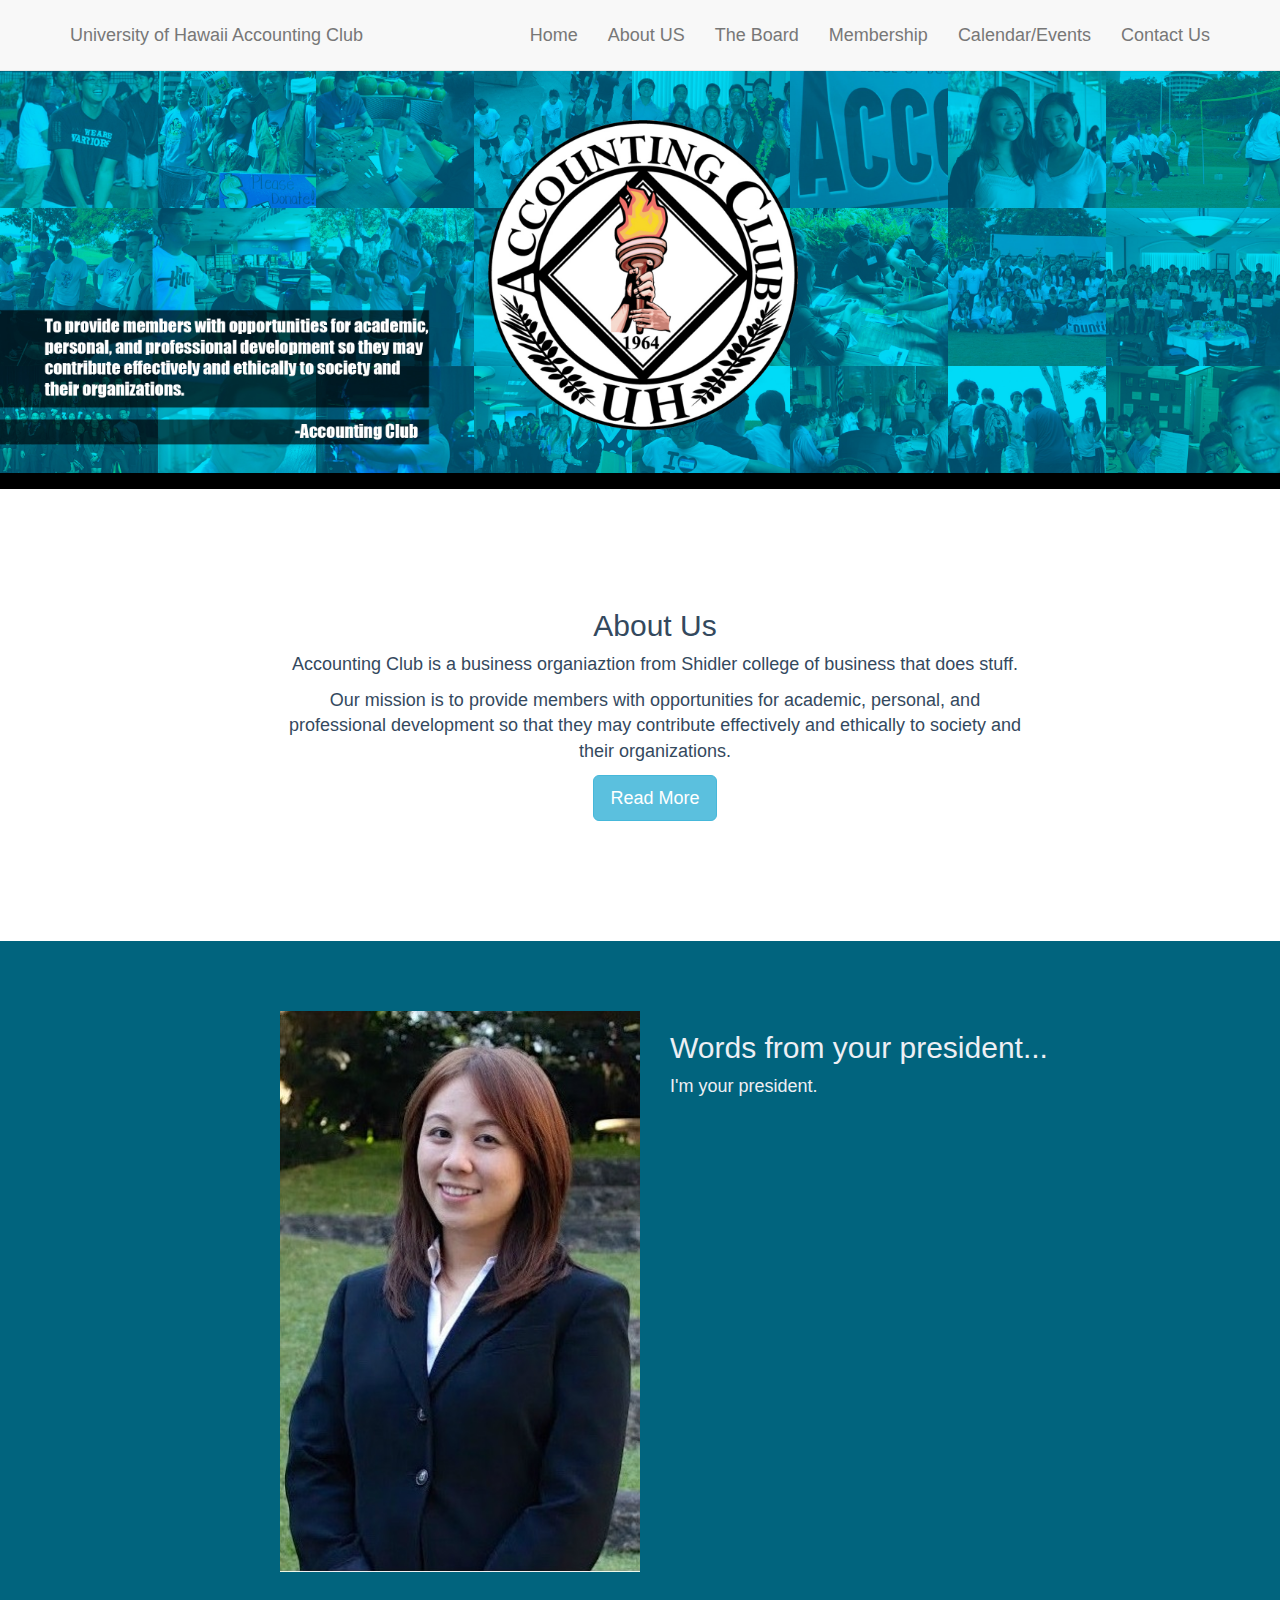
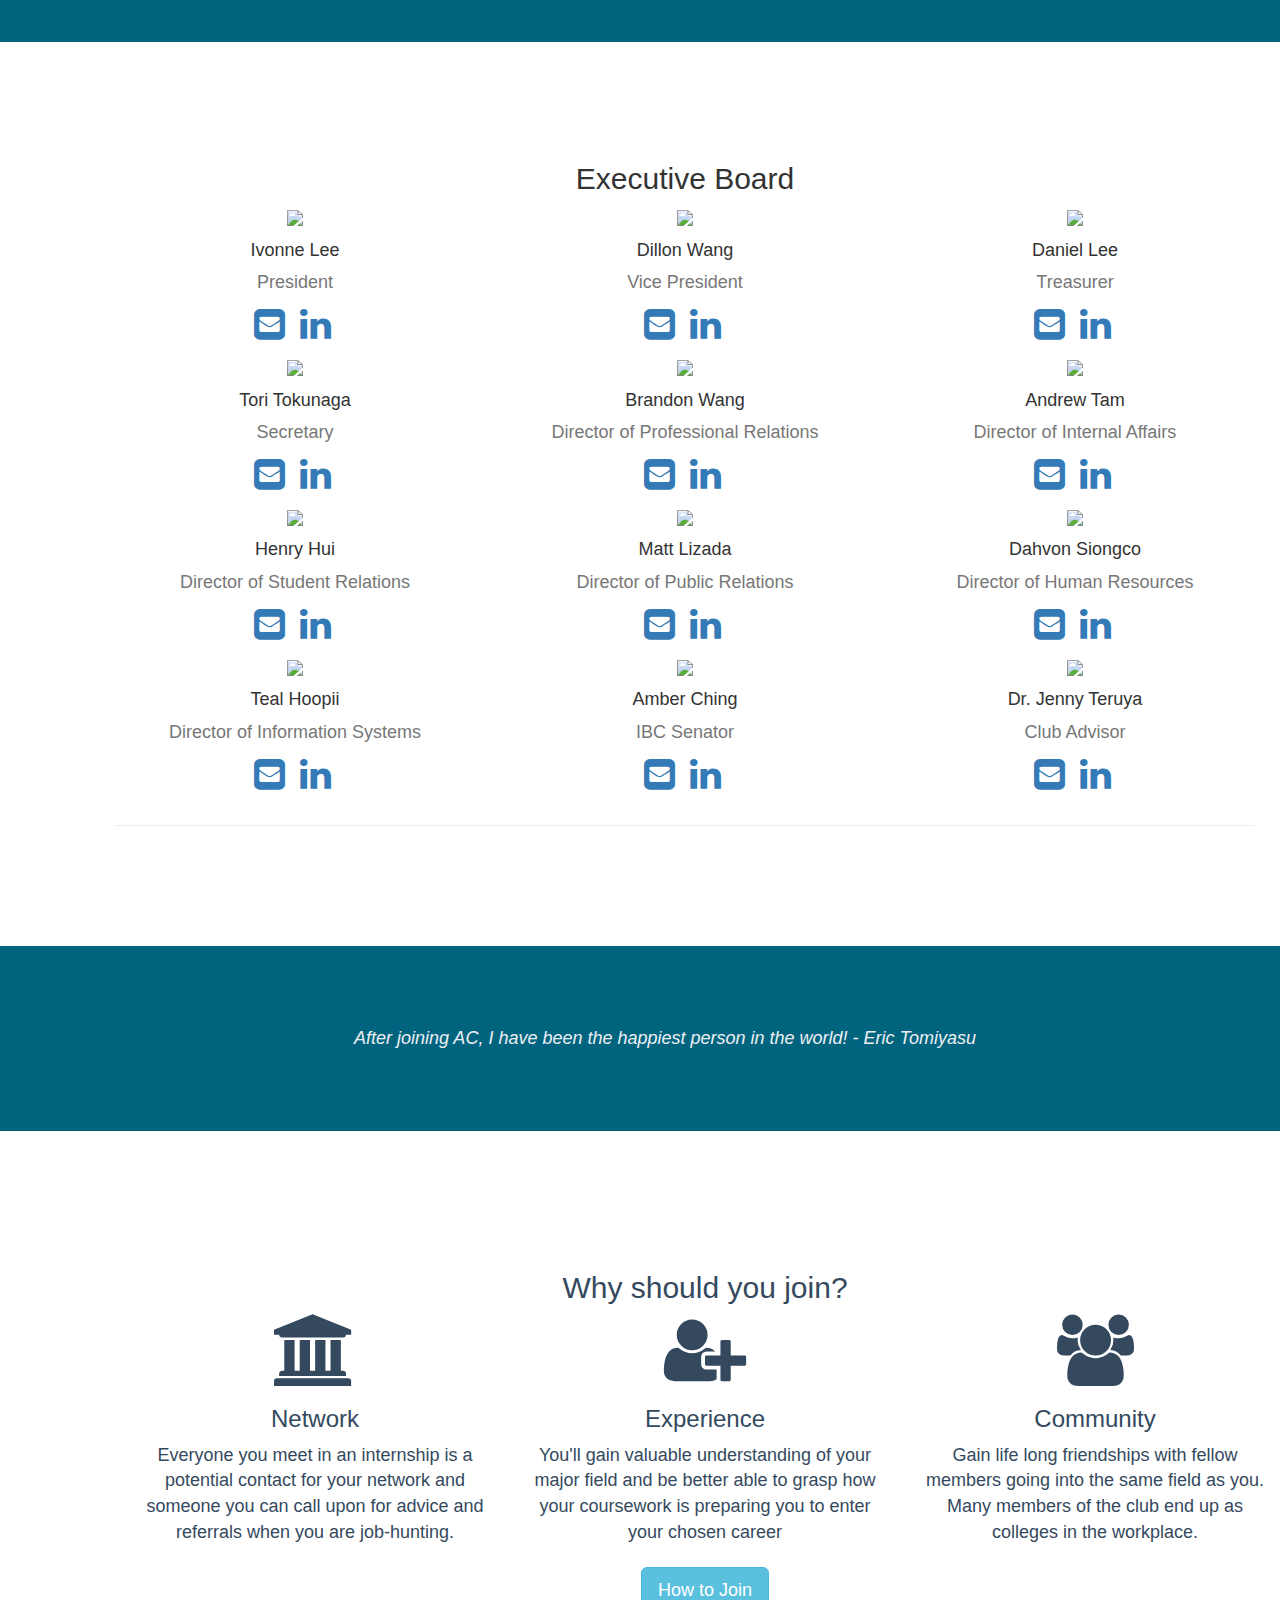
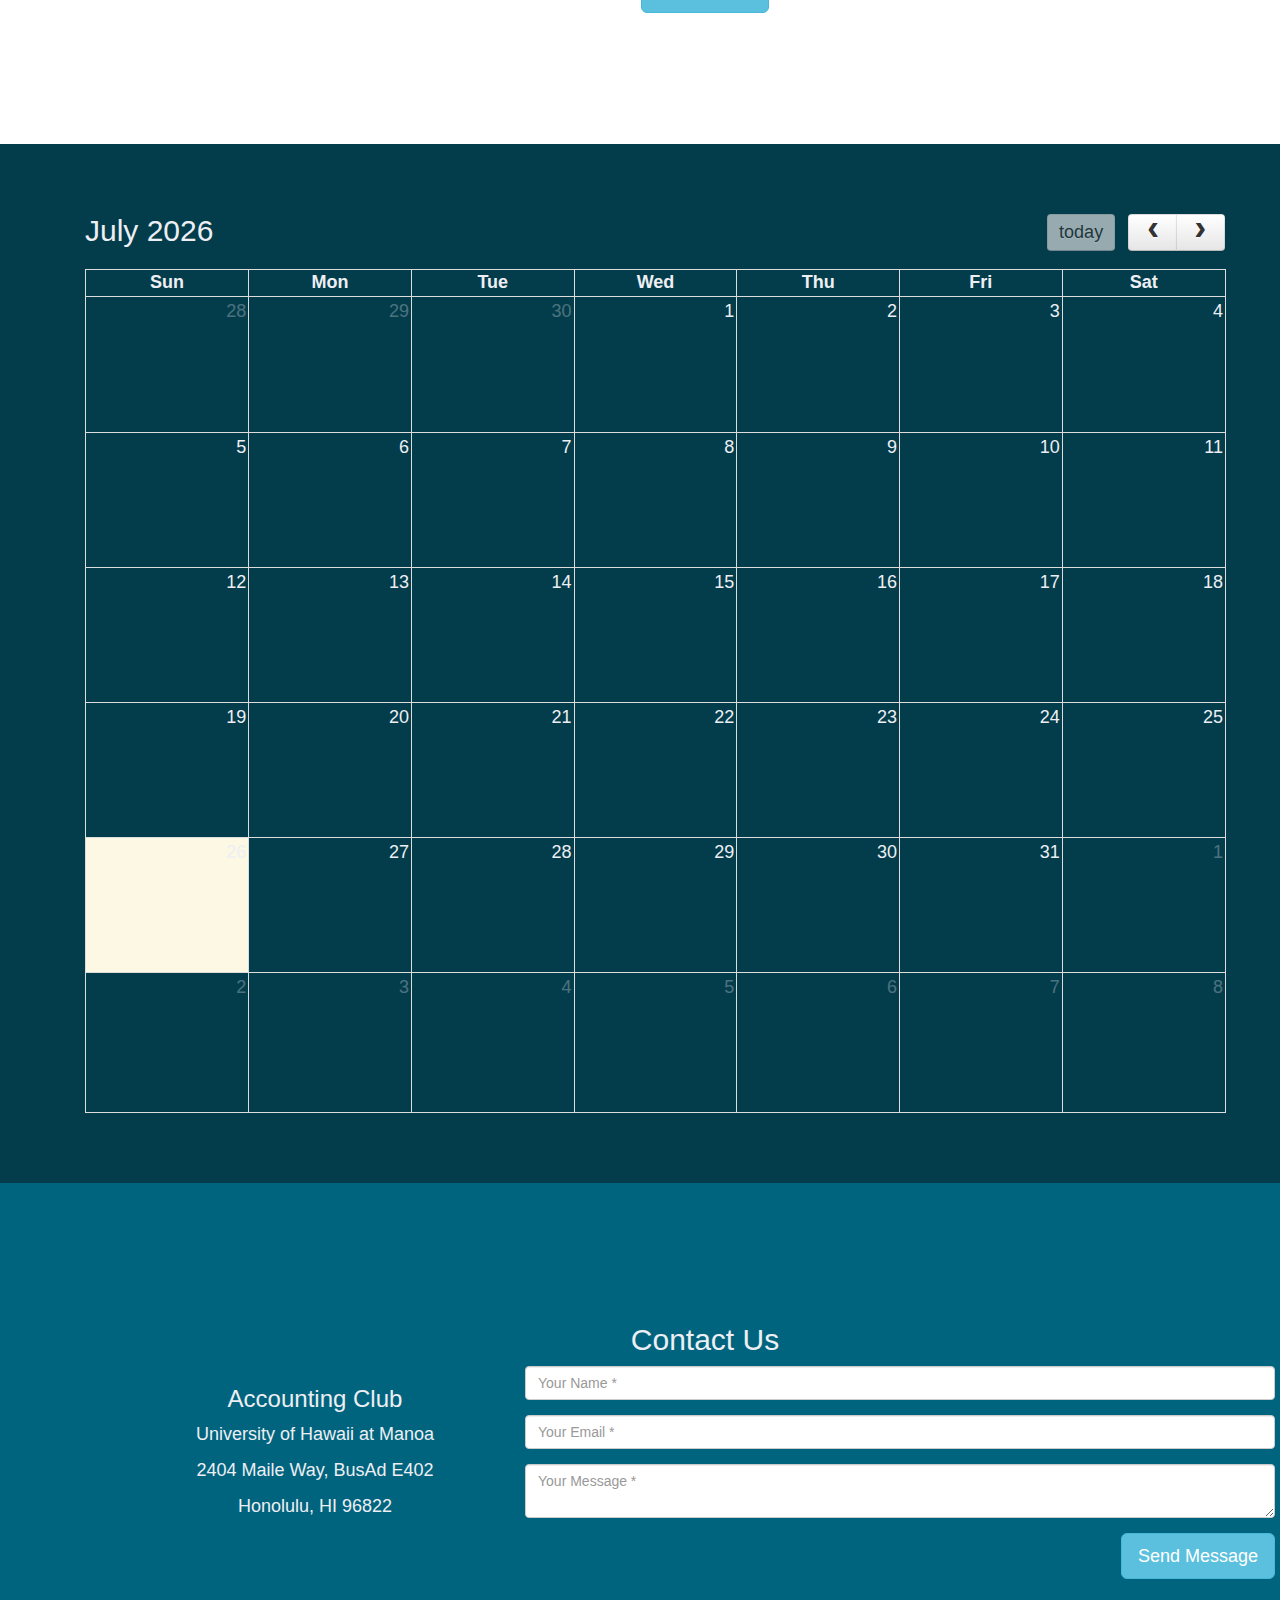
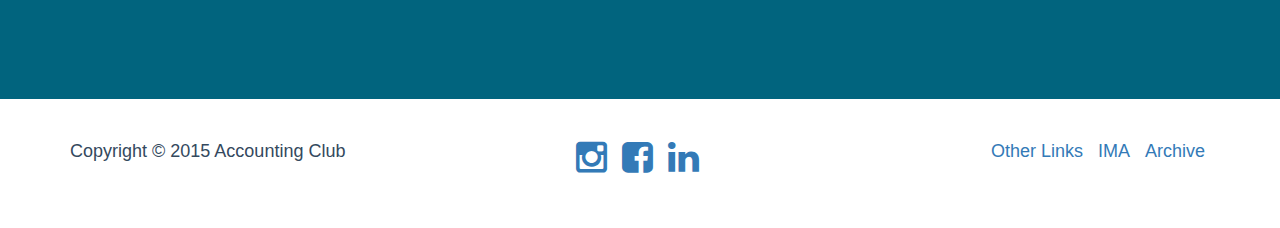
==== index.html @ 63d569b1 "Add structure to main landing page" ====
<!DOCTYPE html>
<html lang="en">
	<!--
	Univeristy of Hawaii Accounting Club Website redesign

	Created Summer 2015 with the permission of

	President: Ivonne Lee
	Treasurer: Daniel Lee
	Director of IS: Teal Hoopii

	Authors:
	- Myles Enriquez
	- Eric Tomiyasu
	- Brice Okubo
	- Nicole Mau
	- Lori Fukumura

	-->

	<head>
		<meta http-equiv="Content-Type" content="text/html; charset=UTF-8">
		<meta charset="utf-8">
		<meta name="viewport" content="width=device-width, initial-scale=1">
		<meta name="description" content="">
		<meta name="author" content="">

		<title>UH Accounting Club</title>

		<link rel="icon" href="">
		<link rel="stylesheet" href="http://maxcdn.bootstrapcdn.com/bootstrap/3.3.5/css/bootstrap.min.css">
		<script src="https://ajax.googleapis.com/ajax/libs/jquery/1.11.3/jquery.min.js"></script>
		<script src="http://maxcdn.bootstrapcdn.com/bootstrap/3.3.5/js/bootstrap.min.js"></script>
		<link rel="stylesheet" href="//maxcdn.bootstrapcdn.com/font-awesome/4.3.0/css/font-awesome.min.css">
		<link href="css/font-awesome/css/font-awesome.min.css" rel="stylesheet">
		<link href="css/bootstrap.min.css" rel="stylesheet" >
		<link href="css/styling.css" rel="stylesheet">
		<link href="css/padding.css" rel="stylesheet">
		<!--Added-->
		<script src="//ajax.googleapis.com/ajax/libs/jquery/2.1.4/jquery.min.js"></script>
		<!--Added-->
		<script src="js/main.js"></script>
		<!--Added-->
		<!-- Full Cal -->
		<link rel='stylesheet' href='fullcalendar/fullcalendar.css' />
		<script src='lib/jquery.min.js'></script>
		<script src='lib/moment.min.js'></script>
		<script src='fullcalendar/fullcalendar.js'></script>
		<!-- Gcal-->
		<script type='text/javascript' src='fullcalendar/gcal.js'></script>
	</head>

	<body id="page-top" class="index">

		<!-- Navigation -->
		<nav class="navbar navbar-default navbar-fixed-top">
			<div class="container">
				<!-- Brand and toggle get grouped for better mobile display -->
				<div class="navbar-header page-scroll">
					<button type="button" class="navbar-toggle" data-toggle="collapse" data-target="#bs-example-navbar-collapse-1">
						<span class="sr-only">Toggle navigation</span>
						<span class="icon-bar"></span>
						<span class="icon-bar"></span>
						<span class="icon-bar"></span>
					</button>
					<a class="navbar-brand" href="#page-top">University of Hawaii Accounting Club</a>
				</div>

				<!-- Collect the nav links, forms, and other content for toggling -->
				<!-- This section of code is the tool bar that scrolls down to sections on Website -->
				<div class="collapse navbar-collapse" id="bs-example-navbar-collapse-1">
					<ul class="nav navbar-nav navbar-right">
						<li class="hidden">
							<a href="#page-top"></a>
						</li>
						<li class="page-scroll">
							<a href="#home">Home</a>
						</li>
						<li class="page-scroll">
							<a href="#about">About US</a>
						</li>
						<li class="page-scroll">
							<a href="#executiveboard">The Board</a>
						</li>
						<li class="page-scroll">
							<a href="#membership">Membership</a>
						</li>
						<li class="page-scroll">
							<a href="#events">Calendar/Events</a>
						</li>
						<li class="page-scroll">
							<a href="#contact">Contact Us</a>
						</li>
					</ul>
				</div>
			</div>
		</nav>

		<section id ="home">
			<!-- <div class="container"> -->
			<div class="row">

			</div>
			<div class="row">
				<div class="col-lg-12 text-center">
					<img src="images/header3.jpg" class="img-responsive" >
				</div>
			</div>
			</div>
		</section>

		<!-- About Us Section -->

		<!--
		This is the about us section contains general overview of what AC is about

		- Image
		- Text
		- Read More button

		-->
		<section id="about">
			<div class="container">
				<div class="row">
					<div id="about-headline" class="col-lg-12 text-center">
						<h2>About Us</h2>
					</div>
				</div>
				<div class="row">
					<div id="about-paragraph" class="col-lg-8 col-lg-offset-2 text-center">
						<p>
							Accounting Club is a business organiaztion from Shidler college of business that does stuff.
						</p>
						<p>
							Our mission is to provide members with opportunities for academic, personal, and professional development so that they may contribute effectively and ethically to society and their organizations.
						</p>
					</div>
				</div>
				<div class="row">
					<div class="col-lg-8 col-lg-offset-2 text-center">
						<a class="btn btn-info btn-lg" data-toggle="modal" data-target="#aboutModal">Read More</a> 
					</div>
				</div>
			</div>
		</section>

		<!-- Firm Logos Section (Still talking with Ivonne about this) -->
		<section class="success" id="president-blurb">
			<div class="container">
				<div class="row">
					<div class="col-md-4 col-md-offset-2">
						<img id="ivonne-image" class="img-responsive" src="images/Ivonne_dummy.jpg"/>
					</div>
					<div class="col-md-6">
						<h2>Words from your president...</h2>
						<p>I'm your president.</p>
					</div>
				</div>
			</div>
		</section>

		<!-- The Board Section -->

		<!-- Added more info

		- place holder pictures add
		- buttons added
		-->
		<!--
		This is the current Executive Boarc section this section will contain

		- Picture
		- Position
		- Name
		- Email

		-->
		<section class = "success" id="executiveboard">
			<div class="container">
				<div class="row">
					<div class="col-lg-12 text-center">
						<h2>Executive Board</h2>
					</div>
				</div>
				<div class ="row">
					<div class ="col-sm-4 text-center">
						<img src="http://placehold.it/150x150&text=Hello world" />
						<h4>Ivonne Lee</h4>
						<p class="text-muted">
							President
						</p>
						<ul class="list-inline social-buttons">
							<li>
								<a href="#"><i class="fa fa-envelope-square  fa-2x"></i></a>
							</li>
							<li>
								<a href="#"><i class="fa fa-linkedin fa-2x"></i></a>
							</li>
						</ul>
					</div>
					<div class ="col-sm-4 text-center">
						<img src="http://placehold.it/150x150&text=Hello world" />
						<h4>Dillon Wang</h4>
						<p class="text-muted">
							Vice President
						</p>
						<ul class="list-inline social-buttons">
							<li>
								<a href="#"><i class="fa fa-envelope-square  fa-2x"></i></a>
							</li>
							<li>
								<a href="#"><i class="fa fa-linkedin fa-2x"></i></a>
							</li>
						</ul>
					</div>
					<div class ="col-sm-4 text-center">
						<img src="http://placehold.it/150x150&text=Hello world" />
						<h4>Daniel Lee</h4>
						<p class="text-muted">
							Treasurer
						</p>
						<ul class="list-inline social-buttons">
							<li>
								<a href="#"><i class="fa fa-envelope-square  fa-2x"></i></a>
							</li>
							<li>
								<a href="#"><i class="fa fa-linkedin fa-2x"></i></a>
							</li>
						</ul>
					</div>
				</div>
				<div class ="row">
					<div class ="col-sm-4 text-center">
						<img src="http://placehold.it/150x150&text=Hello world" />
						<h4>Tori Tokunaga</h4>
						<p class="text-muted">
							Secretary
						</p>
						<ul class="list-inline social-buttons">
							<li>
								<a href="#"><i class="fa fa-envelope-square  fa-2x"></i></a>
							</li>
							<li>
								<a href="#"><i class="fa fa-linkedin fa-2x"></i></a>
							</li>
						</ul>
					</div>
					<div class ="col-sm-4 text-center">
						<img src="http://placehold.it/150x150&text=Hello world" />
						<h4>Brandon Wang</h4>
						<p class="text-muted">
							Director of Professional Relations
						</p>
						<ul class="list-inline social-buttons">
							<li>
								<a href="#"><i class="fa fa-envelope-square  fa-2x"></i></a>
							</li>
							<li>
								<a href="#"><i class="fa fa-linkedin fa-2x"></i></a>
							</li>
						</ul>
					</div>
					<div class ="col-sm-4 text-center">
						<img src="http://placehold.it/150x150&text=Hello world" />
						<h4>Andrew Tam</h4>
						<p class="text-muted">
							Director of Internal Affairs
						</p>
						<ul class="list-inline social-buttons">
							<li>
								<a href="#"><i class="fa fa-envelope-square  fa-2x"></i></a>
							</li>
							<li>
								<a href="#"><i class="fa fa-linkedin fa-2x"></i></a>
							</li>
						</ul>
					</div>
				</div>
				<div class ="row">
					<div class ="col-sm-4 text-center">
						<img src="http://placehold.it/150x150&text=Hello world" />
						<h4>Henry Hui</h4>
						<p class="text-muted">
							Director of Student Relations
						</p>
						<ul class="list-inline social-buttons">
							<li>
								<a href="#"><i class="fa fa-envelope-square  fa-2x"></i></a>
							</li>
							<li>
								<a href="#"><i class="fa fa-linkedin fa-2x"></i></a>
							</li>
						</ul>
					</div>
					<div class ="col-sm-4 text-center">
						<img src="http://placehold.it/150x150&text=Hello world" />
						<h4>Matt Lizada</h4>
						<p class="text-muted">
							Director of Public Relations
						</p>
						<ul class="list-inline social-buttons">
							<li>
								<a href="#"><i class="fa fa-envelope-square  fa-2x"></i></a>
							</li>
							<li>
								<a href="#"><i class="fa fa-linkedin fa-2x"></i></a>
							</li>
						</ul>
					</div>
					<div class ="col-sm-4 text-center">
						<img src="http://placehold.it/150x150&text=Hello world" />
						<h4>Dahvon Siongco</h4>
						<p class="text-muted">
							Director of Human Resources
						</p>
						<ul class="list-inline social-buttons">
							<li>
								<a href="#"><i class="fa fa-envelope-square  fa-2x"></i></a>
							</li>
							<li>
								<a href="#"><i class="fa fa-linkedin fa-2x"></i></a>
							</li>
						</ul>
					</div>		
				</div>
				<div class = "row">
					<div class ="col-sm-4 text-center">
						<img src="http://placehold.it/150x150&text=Hello world" />
						<h4>Teal Hoopii</h4>
						<p class="text-muted">
							Director of Information Systems
						</p>
						<ul class="list-inline social-buttons">
							<li>
								<a href="#"><i class="fa fa-envelope-square  fa-2x"></i></a>
							</li>
							<li>
								<a href="#"><i class="fa fa-linkedin fa-2x"></i></a>
							</li>
						</ul>
					</div>
					<div class ="col-sm-4 text-center">
						<img src="http://placehold.it/150x150&text=Hello world" />
						<h4>Amber Ching</h4>
						<p class="text-muted">
							IBC Senator
						</p>
						<ul class="list-inline social-buttons">
							<li>
								<a href="#"><i class="fa fa-envelope-square  fa-2x"></i></a>
							</li>
							<li>
								<a href="#"><i class="fa fa-linkedin fa-2x"></i></a>
							</li>
						</ul>
					</div>
					<div class ="col-sm-4 text-center">
						<img src="http://placehold.it/150x150&text=Hello world" />
						<h4>Dr. Jenny Teruya</h4>
						<p class="text-muted">
							Club Advisor
						</p>
						<ul class="list-inline social-buttons">
							<li>
								<a href="#"><i class="fa fa-envelope-square  fa-2x"></i></a>
							</li>
							<li>
								<a href="#"><i class="fa fa-linkedin fa-2x"></i></a>
							</li>
						</ul>
					</div>
				</div>
				<hr class="star-light">
			</div>
		</section>

		<!-- Testimonial Section -->

		<!--
		This is the Testimonial section which will show off a single quote (positive one) that talks about AC
		-->
		<section class="success" id="testimonials">
			<div class="container">
				<div class="row">
					<div class="col-lg-12 text-center">
						<i>After joining AC, I have been the happiest person in the world! - Eric Tomiyasu</i>
					</div>
				</div>
			</div>
		</section>

		<!-- Membership Section -->

		<!--
		This is the Membership section and should contain the following info

		- How to join
		- Benefits
		- How to make active status
		- Forms for membership, active status, and events
		- Reference to an EB member to have more information about waivers and other information

		-->
		<section class="success" id="membership">
			<div class="container">
				<div class="row">
					<div class="col-lg-12 text-center">
						<h2>Why should you join?</h2>
					</div>
				</div>
				<div class="row">
					<div class ="col-sm-4 text-center">
						<!-- Should be an Icon not a picture-->
						<i class="fa fa-university fa-4x"></i>
						<h3>Network</h3>
						<p>
							Everyone you meet in an internship is a potential contact for your network and someone you can call upon for advice and referrals when you are job-hunting.
						</p>
					</div>
					<div class ="col-sm-4 text-center">
						<!-- Should be an Icon not a picture-->
						<i class="fa fa-user-plus fa-4x"></i>
						<h3>Experience</h3>
						<p>
							You'll gain valuable understanding of your major field and be better able to grasp how your coursework is preparing you to enter your chosen career
						</p>
					</div>
					<div class ="col-sm-4 text-center">
						<!-- Should be an Icon not a picture-->
						<i class="fa fa-users fa-4x"></i>
						<h3>Community</h3>
						<p>
							Gain life long friendships with fellow members going into the same field as you.  Many members of the club end up as colleges in the workplace.
						</p>
					</div>
				</div>
				<div class="row">
					<div class="col-lg-8 col-lg-offset-2 text-center">
						<a href="#" class="btn btn-lg btn-outline"> <!-- Trigger the modal with a button -->
						<button type="button" class="btn btn-info btn-lg" data-toggle="modal" data-target="#memberModal">
							How to Join
						</button> </a>
					</div>
				</div>
			</div>
		</section>

		<!-- Calendar Section -->
		<!--
		This is the damn calendar, there are 2 options for this

		- Google Calendar (short term)
		- Wordpress Plugin (long term)
		- For this we have to figure out how it works and implement it properly
		-->
		<section id="events">
			<div class="container">
				<div class="row">
					<div class="col-lg-12 text-center">
<script type='text/javascript'>

$(document).ready(function() {
    $('#calendar').fullCalendar({
        googleCalendarApiKey: '<YOUR API KEY>',
        eventSources: [
            {
                googleCalendarId: 'abcd1234@group.calendar.google.com'
            },
            {
                googleCalendarId: 'efgh5678@group.calendar.google.com',
                className: 'nice-event'
            }
        ]
    });
});

</script>
						<div id='calendar'></div>
						<!--  hawaii.edu_vo83oa5kj7h6brnfciuk8gr7kc@group.calendar.google.com -->
						<!-- AIzaSyA0iwFqwd_fOaI6lromswvsI3tIKEnHsgI -->
						<!-- en.usa#holiday@group.v.calendar.google.com -->
					</div>
				</div>
			</div>
		</section>

		<!-- About Section -->

		<!--
		Contains following info

		- AC email
		- Current President
		- Presidents Email
		- Current Advisor
		- Advisor Email
		- AC mailing address

		-->
		<section id="contact">
			<div class="container">
				<h2 class="text-center">Contact Us</h2>
				<div class="row">
					<div class="col-md-4 text-center">
						<h3>Accounting Club</h3>
						<p>
							University of Hawaii at Manoa
						</p>
						<p>
							2404 Maile Way, BusAd E402
						</p>
						<p>
							Honolulu, HI 96822
						</p>
						<!-- We have it pasted above... this is redundant
						<a href="mailto:acctclub@hawaii.edu" class="btn btn-info">Email AC</a>
						<h3>President</h3>
						<p>
						Ivonne Lee
						</p>
						<a href="#" class="btn btn-info">Email</a>
						<h3>Faculty Advisor</h3>
						<p>
						Dr. Jenny Teruya
						</p>
						<a href="#" class="btn btn-info">Email</a>
						-->
					</div>
					<div class="col-md-8 text-center">
						<form name="sentMessage" id="contactForm" novalidate>
							<div class="row">
								<div class="col-md-12">
									<div class="form-group">
										<input type="text" class="form-control" placeholder="Your Name *" id="name" required data-validation-required-message="Please enter your name.">
										<p class="help-block text-danger"></p>
									</div>
									<div class="form-group">
										<input type="email" class="form-control" placeholder="Your Email *" id="email" required data-validation-required-message="Please enter your email address.">
										<p class="help-block text-danger"></p>
									</div>
									<div class="form-group">
										<textarea class="form-control" placeholder="Your Message *" id="message" required data-validation-required-message="Please enter a message."></textarea>
										<p class="help-block text-danger"></p>
									</div>
								</div>
								<div class="col-lg-12 text-center">
									<button type="submit" class="btn btn-info btn-lg pull-right">
										Send Message
									</button>
								</div>
							</div>
						</form>
					</div>
				</div>
			</div>
		</section>
		<!-- Scroll to Top Button (Only visible on small and extra-small screen sizes) -->
		<div class="scroll-top page-scroll visible-xs visble-sm">
			<a class="btn btn-primary" href="#page-top"> <i class="fa fa-chevron-up"></i> </a>
		</div>
	<!-- Footer -->
	<!-- Comments
	The Footer contains the following sections

	- Archive
	- Links
	- Who is IMA

	Each of these will have links that lead to their own respective pages
	containing information, pictures and other media that pertains to the
	topics which they are.
	-->
	<footer>
			<div class="container">
				<div class="row">
					<div class="col-md-4">
						<span class="copyright">Copyright &copy; 2015 Accounting Club</span>
					</div>
					<div class="col-md-4 text-center">
						<ul class="list-inline social-buttons">
							<li>
								<a href="https://instagram.com/ac_uhm/"><i class="fa fa-instagram fa-2x"></i></a>
							</li>
							<li>
								<a href="https://www.facebook.com/acctclubuh?fref=ts"><i class="fa fa-facebook-square fa-2x"></i></a>
							</li>
							<li>
								<a href="#"><i class="fa fa-linkedin fa-2x"></i></a>
							</li>
						</ul>
					</div>
					<!--These pages still need to be created-->
					<div class="col-md-4 text-right">
						<ul class="list-inline quicklinks">
							<li>
								<a href="links.html">Other Links</a>
							</li>
							<li>
								<a href="ima.html">IMA</a>
							</li>
							<li>
								<a href="archive.html">Archive</a>
							</li>
						</ul>
					</div>
				</div>
			</div>
		</footer>
				<!-- MODAL SECTION-->
		<!--
		This section contains the pop up modal windows when users press the "READ MORE" buttons
		The modals have to be within the body of the HTML file and within their own seperate div sections
		or they will not work properly

		- About Us Modal
		- General Membership Modal
		- Contact Us Modal
		-->

		<!-- Modals Have to be in Containers -->
		<div class="container">
			<!-- About Us Modal -->
			<div class="modal fade" id="aboutModal" role="dialog">
				<div class="modal-dialog">

					<!-- Modal content-->
					<div class="modal-content">
						<div class="modal-header">
							<button type="button" class="close" data-dismiss="modal"></button>
							<h4 class="modal-title">
							<c>
								About Us
							</c></h4>
						</div>
						<div class="modal-body">
							<b>About Us</b>
							<p>
								Established in 1964, the Accounting Club is a proud Student Chapter of the Institute of Management Accountants whose main goal is to promote the professional and personal development of its members.

								In cooperation with the School of Accountancy, we provide additional perspectives and supplemental information concerning public, private, and governmental accounting through carefully planned social and business-oriented events.

								We continue to rank high among the largest student organizations within the Shidler College of Business and welcome students from all academic disciplines.
							</p>

							<b>Our Mission</b>
							<p>
								To provide members with opportunities for academic, personal, and professional development so they may contribute effectively and ethically to society and their organizations.
								To serve the community and develop conscientious members of the community through participation in civic activities.
								To build unity within the club while establishing friendships and networks that extend beyond the college career.
								To educate members about the opportunities provided by all sectors of the accounting industry.
								To aspire continuous improvement in all activities to ensure that members perform effectively in today's business environment.
							</p>

							<b>Benefits of Membership</b>
							<p>
								Exposure to the professional accounting environment through club-coordinated tours and professional interactions.
								Access to up-to-date information through seminars and workshops conducted by University faculty and members of the business community.
								Opportunity for networking and personal growth through social activities and sporting events.
								Exposure to professional organizations which include, but not limited to: IIA (Institute of Internal Auditors), IMA (Institute of Management Accountants), HAPA (Hawai'i Association of Public Accountants), HSCPA (Hawai'i Society of Certified Public Accountants).
							</p>
						</div>
						<div class="modal-footer">
							<button type="button" class="btn btn-default" data-dismiss="modal">
								Close
							</button>
						</div>
					</div>
				</div>
			</div>
		</div>
		<div class="container">
			<!-- About Us Modal -->
			<div class="modal fade" id="memberModal" role="dialog">
				<div class="modal-dialog">

					<!-- Modal content-->
					<div class="modal-content">
						<div class="modal-header">
							<button type="button" class="close" data-dismiss="modal"></button>
							<h4 class="modal-title">General Membership</h4>
						</div>
						<div class="modal-body">
							<b>How to Join</b>
							<p>
								The Accounting Club welcomes all students at the University of Hawaii at Manoa.

								Fill out a Membership Application
								Membership dues: $40 per semester with Remittance Form
								Cash and checks are accepted
								Make checks payable to: UH Accounting Club

								Turn in Application and Dues
								Bring to:
								BusAd G201

								Mail to:
								Accounting Club
								University of Hawaii Shidler College of Business
								2404 Maile Way BusAd E402
								Honolulu, HI 96822
							</p>
							<b>Active Status</b>
							<p>
								Achieving active status is not a requirement to be in the club, although we strongly encourage all members to be active. Obtaining active status in the Accounting Club provides many benefits, including:

								Being recognized at the end of the semester
								Having your resume included in a resume booklet that will be sent to various firms
								Obtaining valuable knowledge and experience from participating in a variety of events and interacting with different people.

								To obtain active status, you must attend and actively participate in a set amount of all the Accounting Club's offered events. Mandatory events can not be waived unless otherwise approved by the executive board. Active status can not be achieved without fulfilling mandatory events requirements.

								View the list of Active Status Requirements.
								View the Active Status sheet in real time
							</p>
							<b>Waivers</b>
							<p>
								Required events may be waived by participating in any other additional event.
								Required events may also be waived by fundraising an additional $15.

								Conditions:

								One event equals one waiver.
								To waive an event using the General Meetings, you must attend all 5 meetings.
								To waive the General Meetings, only one additional event is needed to waive the 3 General Meetings.
								Only a maximum of two waivers will be allowed.
								Members are required to attend at least one required event in each category to make active status.

								To waive an event please complete and submit a Waiver Form . Use one form for each waiver.
							</p>
						</div>
						<div class="modal-footer">
							<button type="button" class="btn btn-default" data-dismiss="modal">
								Close
							</button>
						</div>
					</div>
				</div>
			</div>
		</div>
	</body>
</html>
---- css/styling.css ----
body {
  font-size: 18px;
}
body nav.navbar {
  padding: 10px 10px;
}
body section#about {
  padding: 100px 70px 120px 70px;
  color: #34495e;
}
body section#about.col-lg-8 {
  color: red;
}
body section#president-blurb {
  padding: 70px 70px;
  background-color: #01647e;
  color: #edeff4;
}
body section#executiveboard {
  padding: 100px 100px;
}
body section#testimonials {
  padding: 80px 80px;
  background-color: #01647e;
  color: #edeff4;
}
body section#membership {
  padding: 120px 120px;
  color: #34495e;
}
body section#events {
  padding: 70px 70px;
  background-color: #033c4b;
  color: #edeff4;
}
body section#contact {
  padding: 120px 120px;
  background-color: #01647e;
  color: #edeff4;
}
body footer {
  padding: 40px 40px;
  color: #34495e;
}
---- css/padding.css ----
body {
  		padding-top: 50px;
		}		
		@media (max-width: 979px) {
  		body {
  		  padding-top: 0px;
 		  }
}
---- fullcalendar/fullcalendar.css ----
/*!
 * FullCalendar v2.3.2 Stylesheet
 * Docs & License: http://fullcalendar.io/
 * (c) 2015 Adam Shaw
 */


.fc {
	direction: ltr;
	text-align: left;
}

.fc-rtl {
	text-align: right;
}

body .fc { /* extra precedence to overcome jqui */
	font-size: 1em;
}


/* Colors
--------------------------------------------------------------------------------------------------*/

.fc-unthemed th,
.fc-unthemed td,
.fc-unthemed thead,
.fc-unthemed tbody,
.fc-unthemed .fc-divider,
.fc-unthemed .fc-row,
.fc-unthemed .fc-popover {
	border-color: #ddd;
}

.fc-unthemed .fc-popover {
	background-color: #fff;
}

.fc-unthemed .fc-divider,
.fc-unthemed .fc-popover .fc-header {
	background: #eee;
}

.fc-unthemed .fc-popover .fc-header .fc-close {
	color: #666;
}

.fc-unthemed .fc-today {
	background: #fcf8e3;
}

.fc-highlight { /* when user is selecting cells */
	background: #bce8f1;
	opacity: .3;
	filter: alpha(opacity=30); /* for IE */
}

.fc-bgevent { /* default look for background events */
	background: rgb(143, 223, 130);
	opacity: .3;
	filter: alpha(opacity=30); /* for IE */
}

.fc-nonbusiness { /* default look for non-business-hours areas */
	/* will inherit .fc-bgevent's styles */
	background: #d7d7d7;
}


/* Icons (inline elements with styled text that mock arrow icons)
--------------------------------------------------------------------------------------------------*/

.fc-icon {
	display: inline-block;
	width: 1em;
	height: 1em;
	line-height: 1em;
	font-size: 1em;
	text-align: center;
	overflow: hidden;
	font-family: "Courier New", Courier, monospace;

	/* don't allow browser text-selection */
	-webkit-touch-callout: none;
	-webkit-user-select: none;
	-khtml-user-select: none;
	-moz-user-select: none;
	-ms-user-select: none;
	user-select: none;
	}

/*
Acceptable font-family overrides for individual icons:
	"Arial", sans-serif
	"Times New Roman", serif

NOTE: use percentage font sizes or else old IE chokes
*/

.fc-icon:after {
	position: relative;
	margin: 0 -1em; /* ensures character will be centered, regardless of width */
}

.fc-icon-left-single-arrow:after {
	content: "\02039";
	font-weight: bold;
	font-size: 200%;
	top: -7%;
	left: 3%;
}

.fc-icon-right-single-arrow:after {
	content: "\0203A";
	font-weight: bold;
	font-size: 200%;
	top: -7%;
	left: -3%;
}

.fc-icon-left-double-arrow:after {
	content: "\000AB";
	font-size: 160%;
	top: -7%;
}

.fc-icon-right-double-arrow:after {
	content: "\000BB";
	font-size: 160%;
	top: -7%;
}

.fc-icon-left-triangle:after {
	content: "\25C4";
	font-size: 125%;
	top: 3%;
	left: -2%;
}

.fc-icon-right-triangle:after {
	content: "\25BA";
	font-size: 125%;
	top: 3%;
	left: 2%;
}

.fc-icon-down-triangle:after {
	content: "\25BC";
	font-size: 125%;
	top: 2%;
}

.fc-icon-x:after {
	content: "\000D7";
	font-size: 200%;
	top: 6%;
}


/* Buttons (styled <button> tags, normalized to work cross-browser)
--------------------------------------------------------------------------------------------------*/

.fc button {
	/* force height to include the border and padding */
	-moz-box-sizing: border-box;
	-webkit-box-sizing: border-box;
	box-sizing: border-box;

	/* dimensions */
	margin: 0;
	height: 2.1em;
	padding: 0 .6em;

	/* text & cursor */
	font-size: 1em; /* normalize */
	white-space: nowrap;
	cursor: pointer;
}

/* Firefox has an annoying inner border */
.fc button::-moz-focus-inner { margin: 0; padding: 0; }
	
.fc-state-default { /* non-theme */
	border: 1px solid;
}

.fc-state-default.fc-corner-left { /* non-theme */
	border-top-left-radius: 4px;
	border-bottom-left-radius: 4px;
}

.fc-state-default.fc-corner-right { /* non-theme */
	border-top-right-radius: 4px;
	border-bottom-right-radius: 4px;
}

/* icons in buttons */

.fc button .fc-icon { /* non-theme */
	position: relative;
	top: -0.05em; /* seems to be a good adjustment across browsers */
	margin: 0 .2em;
	vertical-align: middle;
}
	
/*
  button states
  borrowed from twitter bootstrap (http://twitter.github.com/bootstrap/)
*/

.fc-state-default {
	background-color: #f5f5f5;
	background-image: -moz-linear-gradient(top, #ffffff, #e6e6e6);
	background-image: -webkit-gradient(linear, 0 0, 0 100%, from(#ffffff), to(#e6e6e6));
	background-image: -webkit-linear-gradient(top, #ffffff, #e6e6e6);
	background-image: -o-linear-gradient(top, #ffffff, #e6e6e6);
	background-image: linear-gradient(to bottom, #ffffff, #e6e6e6);
	background-repeat: repeat-x;
	border-color: #e6e6e6 #e6e6e6 #bfbfbf;
	border-color: rgba(0, 0, 0, 0.1) rgba(0, 0, 0, 0.1) rgba(0, 0, 0, 0.25);
	color: #333;
	text-shadow: 0 1px 1px rgba(255, 255, 255, 0.75);
	box-shadow: inset 0 1px 0 rgba(255, 255, 255, 0.2), 0 1px 2px rgba(0, 0, 0, 0.05);
}

.fc-state-hover,
.fc-state-down,
.fc-state-active,
.fc-state-disabled {
	color: #333333;
	background-color: #e6e6e6;
}

.fc-state-hover {
	color: #333333;
	text-decoration: none;
	background-position: 0 -15px;
	-webkit-transition: background-position 0.1s linear;
	   -moz-transition: background-position 0.1s linear;
	     -o-transition: background-position 0.1s linear;
	        transition: background-position 0.1s linear;
}

.fc-state-down,
.fc-state-active {
	background-color: #cccccc;
	background-image: none;
	box-shadow: inset 0 2px 4px rgba(0, 0, 0, 0.15), 0 1px 2px rgba(0, 0, 0, 0.05);
}

.fc-state-disabled {
	cursor: default;
	background-image: none;
	opacity: 0.65;
	filter: alpha(opacity=65);
	box-shadow: none;
}


/* Buttons Groups
--------------------------------------------------------------------------------------------------*/

.fc-button-group {
	display: inline-block;
}

/*
every button that is not first in a button group should scootch over one pixel and cover the
previous button's border...
*/

.fc .fc-button-group > * { /* extra precedence b/c buttons have margin set to zero */
	float: left;
	margin: 0 0 0 -1px;
}

.fc .fc-button-group > :first-child { /* same */
	margin-left: 0;
}


/* Popover
--------------------------------------------------------------------------------------------------*/

.fc-popover {
	position: absolute;
	box-shadow: 0 2px 6px rgba(0,0,0,.15);
}

.fc-popover .fc-header { /* TODO: be more consistent with fc-head/fc-body */
	padding: 2px 4px;
}

.fc-popover .fc-header .fc-title {
	margin: 0 2px;
}

.fc-popover .fc-header .fc-close {
	cursor: pointer;
}

.fc-ltr .fc-popover .fc-header .fc-title,
.fc-rtl .fc-popover .fc-header .fc-close {
	float: left;
}

.fc-rtl .fc-popover .fc-header .fc-title,
.fc-ltr .fc-popover .fc-header .fc-close {
	float: right;
}

/* unthemed */

.fc-unthemed .fc-popover {
	border-width: 1px;
	border-style: solid;
}

.fc-unthemed .fc-popover .fc-header .fc-close {
	font-size: .9em;
	margin-top: 2px;
}

/* jqui themed */

.fc-popover > .ui-widget-header + .ui-widget-content {
	border-top: 0; /* where they meet, let the header have the border */
}


/* Misc Reusable Components
--------------------------------------------------------------------------------------------------*/

.fc-divider {
	border-style: solid;
	border-width: 1px;
}

hr.fc-divider {
	height: 0;
	margin: 0;
	padding: 0 0 2px; /* height is unreliable across browsers, so use padding */
	border-width: 1px 0;
}

.fc-clear {
	clear: both;
}

.fc-bg,
.fc-bgevent-skeleton,
.fc-highlight-skeleton,
.fc-helper-skeleton {
	/* these element should always cling to top-left/right corners */
	position: absolute;
	top: 0;
	left: 0;
	right: 0;
}

.fc-bg {
	bottom: 0; /* strech bg to bottom edge */
}

.fc-bg table {
	height: 100%; /* strech bg to bottom edge */
}


/* Tables
--------------------------------------------------------------------------------------------------*/

.fc table {
	width: 100%;
	table-layout: fixed;
	border-collapse: collapse;
	border-spacing: 0;
	font-size: 1em; /* normalize cross-browser */
}

.fc th {
	text-align: center;
}

.fc th,
.fc td {
	border-style: solid;
	border-width: 1px;
	padding: 0;
	vertical-align: top;
}

.fc td.fc-today {
	border-style: double; /* overcome neighboring borders */
}


/* Fake Table Rows
--------------------------------------------------------------------------------------------------*/

.fc .fc-row { /* extra precedence to overcome themes w/ .ui-widget-content forcing a 1px border */
	/* no visible border by default. but make available if need be (scrollbar width compensation) */
	border-style: solid;
	border-width: 0;
}

.fc-row table {
	/* don't put left/right border on anything within a fake row.
	   the outer tbody will worry about this */
	border-left: 0 hidden transparent;
	border-right: 0 hidden transparent;

	/* no bottom borders on rows */
	border-bottom: 0 hidden transparent; 
}

.fc-row:first-child table {
	border-top: 0 hidden transparent; /* no top border on first row */
}


/* Day Row (used within the header and the DayGrid)
--------------------------------------------------------------------------------------------------*/

.fc-row {
	position: relative;
}

.fc-row .fc-bg {
	z-index: 1;
}

/* highlighting cells & background event skeleton */

.fc-row .fc-bgevent-skeleton,
.fc-row .fc-highlight-skeleton {
	bottom: 0; /* stretch skeleton to bottom of row */
}

.fc-row .fc-bgevent-skeleton table,
.fc-row .fc-highlight-skeleton table {
	height: 100%; /* stretch skeleton to bottom of row */
}

.fc-row .fc-highlight-skeleton td,
.fc-row .fc-bgevent-skeleton td {
	border-color: transparent;
}

.fc-row .fc-bgevent-skeleton {
	z-index: 2;

}

.fc-row .fc-highlight-skeleton {
	z-index: 3;
}

/*
row content (which contains day/week numbers and events) as well as "helper" (which contains
temporary rendered events).
*/

.fc-row .fc-content-skeleton {
	position: relative;
	z-index: 4;
	padding-bottom: 2px; /* matches the space above the events */
}

.fc-row .fc-helper-skeleton {
	z-index: 5;
}

.fc-row .fc-content-skeleton td,
.fc-row .fc-helper-skeleton td {
	/* see-through to the background below */
	background: none; /* in case <td>s are globally styled */
	border-color: transparent;

	/* don't put a border between events and/or the day number */
	border-bottom: 0;
}

.fc-row .fc-content-skeleton tbody td, /* cells with events inside (so NOT the day number cell) */
.fc-row .fc-helper-skeleton tbody td {
	/* don't put a border between event cells */
	border-top: 0;
}


/* Scrolling Container
--------------------------------------------------------------------------------------------------*/

.fc-scroller { /* this class goes on elements for guaranteed vertical scrollbars */
	overflow-y: scroll;
	overflow-x: hidden;
}

.fc-scroller > * { /* we expect an immediate inner element */
	position: relative; /* re-scope all positions */
	width: 100%; /* hack to force re-sizing this inner element when scrollbars appear/disappear */
	overflow: hidden; /* don't let negative margins or absolute positioning create further scroll */
}


/* Global Event Styles
--------------------------------------------------------------------------------------------------*/

.fc-event {
	position: relative; /* for resize handle and other inner positioning */
	display: block; /* make the <a> tag block */
	font-size: .85em;
	line-height: 1.3;
	border-radius: 3px;
	border: 1px solid #3a87ad; /* default BORDER color */
	background-color: #3a87ad; /* default BACKGROUND color */
	font-weight: normal; /* undo jqui's ui-widget-header bold */
}

/* overpower some of bootstrap's and jqui's styles on <a> tags */
.fc-event,
.fc-event:hover,
.ui-widget .fc-event {
	color: #fff; /* default TEXT color */
	text-decoration: none; /* if <a> has an href */
}

.fc-event[href],
.fc-event.fc-draggable {
	cursor: pointer; /* give events with links and draggable events a hand mouse pointer */
}

.fc-not-allowed, /* causes a "warning" cursor. applied on body */
.fc-not-allowed .fc-event { /* to override an event's custom cursor */
	cursor: not-allowed;
}

.fc-event .fc-bg { /* the generic .fc-bg already does position */
	z-index: 1;
	background: #fff;
	opacity: .25;
	filter: alpha(opacity=25); /* for IE */
}

.fc-event .fc-content {
	position: relative;
	z-index: 2;
}

.fc-event .fc-resizer {
	position: absolute;
	z-index: 3;
}


/* Horizontal Events
--------------------------------------------------------------------------------------------------*/

/* events that are continuing to/from another week. kill rounded corners and butt up against edge */

.fc-ltr .fc-h-event.fc-not-start,
.fc-rtl .fc-h-event.fc-not-end {
	margin-left: 0;
	border-left-width: 0;
	padding-left: 1px; /* replace the border with padding */
	border-top-left-radius: 0;
	border-bottom-left-radius: 0;
}

.fc-ltr .fc-h-event.fc-not-end,
.fc-rtl .fc-h-event.fc-not-start {
	margin-right: 0;
	border-right-width: 0;
	padding-right: 1px; /* replace the border with padding */
	border-top-right-radius: 0;
	border-bottom-right-radius: 0;
}

/* resizer */

.fc-h-event .fc-resizer { /* positioned it to overcome the event's borders */
	top: -1px;
	bottom: -1px;
	left: -1px;
	right: -1px;
	width: 5px;
}

/* left resizer  */
.fc-ltr .fc-h-event .fc-start-resizer,
.fc-ltr .fc-h-event .fc-start-resizer:before,
.fc-ltr .fc-h-event .fc-start-resizer:after,
.fc-rtl .fc-h-event .fc-end-resizer,
.fc-rtl .fc-h-event .fc-end-resizer:before,
.fc-rtl .fc-h-event .fc-end-resizer:after {
	right: auto; /* ignore the right and only use the left */
	cursor: w-resize;
}

/* right resizer */
.fc-ltr .fc-h-event .fc-end-resizer,
.fc-ltr .fc-h-event .fc-end-resizer:before,
.fc-ltr .fc-h-event .fc-end-resizer:after,
.fc-rtl .fc-h-event .fc-start-resizer,
.fc-rtl .fc-h-event .fc-start-resizer:before,
.fc-rtl .fc-h-event .fc-start-resizer:after {
	left: auto; /* ignore the left and only use the right */
	cursor: e-resize;
}


/* DayGrid events
----------------------------------------------------------------------------------------------------
We use the full "fc-day-grid-event" class instead of using descendants because the event won't
be a descendant of the grid when it is being dragged.
*/

.fc-day-grid-event {
	margin: 1px 2px 0; /* spacing between events and edges */
	padding: 0 1px;
}


.fc-day-grid-event .fc-content { /* force events to be one-line tall */
	white-space: nowrap;
	overflow: hidden;
}

.fc-day-grid-event .fc-time {
	font-weight: bold;
}

.fc-day-grid-event .fc-resizer { /* enlarge the default hit area */
	left: -3px;
	right: -3px;
	width: 7px;
}


/* Event Limiting
--------------------------------------------------------------------------------------------------*/

/* "more" link that represents hidden events */

a.fc-more {
	margin: 1px 3px;
	font-size: .85em;
	cursor: pointer;
	text-decoration: none;
}

a.fc-more:hover {
	text-decoration: underline;
}

.fc-limited { /* rows and cells that are hidden because of a "more" link */
	display: none;
}

/* popover that appears when "more" link is clicked */

.fc-day-grid .fc-row {
	z-index: 1; /* make the "more" popover one higher than this */
}

.fc-more-popover {
	z-index: 2;
	width: 220px;
}

.fc-more-popover .fc-event-container {
	padding: 10px;
}

/* Toolbar
--------------------------------------------------------------------------------------------------*/

.fc-toolbar {
	text-align: center;
	margin-bottom: 1em;
}

.fc-toolbar .fc-left {
	float: left;
}

.fc-toolbar .fc-right {
	float: right;
}

.fc-toolbar .fc-center {
	display: inline-block;
}

/* the things within each left/right/center section */
.fc .fc-toolbar > * > * { /* extra precedence to override button border margins */
	float: left;
	margin-left: .75em;
}

/* the first thing within each left/center/right section */
.fc .fc-toolbar > * > :first-child { /* extra precedence to override button border margins */
	margin-left: 0;
}
	
/* title text */

.fc-toolbar h2 {
	margin: 0;
}

/* button layering (for border precedence) */

.fc-toolbar button {
	position: relative;
}

.fc-toolbar .fc-state-hover,
.fc-toolbar .ui-state-hover {
	z-index: 2;
}
	
.fc-toolbar .fc-state-down {
	z-index: 3;
}

.fc-toolbar .fc-state-active,
.fc-toolbar .ui-state-active {
	z-index: 4;
}

.fc-toolbar button:focus {
	z-index: 5;
}


/* View Structure
--------------------------------------------------------------------------------------------------*/

/* undo twitter bootstrap's box-sizing rules. normalizes positioning techniques */
/* don't do this for the toolbar because we'll want bootstrap to style those buttons as some pt */
.fc-view-container *,
.fc-view-container *:before,
.fc-view-container *:after {
	-webkit-box-sizing: content-box;
	   -moz-box-sizing: content-box;
	        box-sizing: content-box;
}

.fc-view, /* scope positioning and z-index's for everything within the view */
.fc-view > table { /* so dragged elements can be above the view's main element */
	position: relative;
	z-index: 1;
}

/* BasicView
--------------------------------------------------------------------------------------------------*/

/* day row structure */

.fc-basicWeek-view .fc-content-skeleton,
.fc-basicDay-view .fc-content-skeleton {
	/* we are sure there are no day numbers in these views, so... */
	padding-top: 1px; /* add a pixel to make sure there are 2px padding above events */
	padding-bottom: 1em; /* ensure a space at bottom of cell for user selecting/clicking */
}

.fc-basic-view .fc-body .fc-row {
	min-height: 4em; /* ensure that all rows are at least this tall */
}

/* a "rigid" row will take up a constant amount of height because content-skeleton is absolute */

.fc-row.fc-rigid {
	overflow: hidden;
}

.fc-row.fc-rigid .fc-content-skeleton {
	position: absolute;
	top: 0;
	left: 0;
	right: 0;
}

/* week and day number styling */

.fc-basic-view .fc-week-number,
.fc-basic-view .fc-day-number {
	padding: 0 2px;
}

.fc-basic-view td.fc-week-number span,
.fc-basic-view td.fc-day-number {
	padding-top: 2px;
	padding-bottom: 2px;
}

.fc-basic-view .fc-week-number {
	text-align: center;
}

.fc-basic-view .fc-week-number span {
	/* work around the way we do column resizing and ensure a minimum width */
	display: inline-block;
	min-width: 1.25em;
}

.fc-ltr .fc-basic-view .fc-day-number {
	text-align: right;
}

.fc-rtl .fc-basic-view .fc-day-number {
	text-align: left;
}

.fc-day-number.fc-other-month {
	opacity: 0.3;
	filter: alpha(opacity=30); /* for IE */
	/* opacity with small font can sometimes look too faded
	   might want to set the 'color' property instead
	   making day-numbers bold also fixes the problem */
}

/* AgendaView all-day area
--------------------------------------------------------------------------------------------------*/

.fc-agenda-view .fc-day-grid {
	position: relative;
	z-index: 2; /* so the "more.." popover will be over the time grid */
}

.fc-agenda-view .fc-day-grid .fc-row {
	min-height: 3em; /* all-day section will never get shorter than this */
}

.fc-agenda-view .fc-day-grid .fc-row .fc-content-skeleton {
	padding-top: 1px; /* add a pixel to make sure there are 2px padding above events */
	padding-bottom: 1em; /* give space underneath events for clicking/selecting days */
}


/* TimeGrid axis running down the side (for both the all-day area and the slot area)
--------------------------------------------------------------------------------------------------*/

.fc .fc-axis { /* .fc to overcome default cell styles */
	vertical-align: middle;
	padding: 0 4px;
	white-space: nowrap;
}

.fc-ltr .fc-axis {
	text-align: right;
}

.fc-rtl .fc-axis {
	text-align: left;
}

.ui-widget td.fc-axis {
	font-weight: normal; /* overcome jqui theme making it bold */
}


/* TimeGrid Structure
--------------------------------------------------------------------------------------------------*/

.fc-time-grid-container, /* so scroll container's z-index is below all-day */
.fc-time-grid { /* so slats/bg/content/etc positions get scoped within here */
	position: relative;
	z-index: 1;
}

.fc-time-grid {
	min-height: 100%; /* so if height setting is 'auto', .fc-bg stretches to fill height */
}

.fc-time-grid table { /* don't put outer borders on slats/bg/content/etc */
	border: 0 hidden transparent;
}

.fc-time-grid > .fc-bg {
	z-index: 1;
}

.fc-time-grid .fc-slats,
.fc-time-grid > hr { /* the <hr> AgendaView injects when grid is shorter than scroller */
	position: relative;
	z-index: 2;
}

.fc-time-grid .fc-bgevent-skeleton,
.fc-time-grid .fc-content-skeleton {
	position: absolute;
	top: 0;
	left: 0;
	right: 0;
}

.fc-time-grid .fc-bgevent-skeleton {
	z-index: 3;
}

.fc-time-grid .fc-highlight-skeleton {
	z-index: 4;
}

.fc-time-grid .fc-content-skeleton {
	z-index: 5;
}

.fc-time-grid .fc-helper-skeleton {
	z-index: 6;
}


/* TimeGrid Slats (lines that run horizontally)
--------------------------------------------------------------------------------------------------*/

.fc-time-grid .fc-slats td {
	height: 1.5em;
	border-bottom: 0; /* each cell is responsible for its top border */
}

.fc-time-grid .fc-slats .fc-minor td {
	border-top-style: dotted;
}

.fc-time-grid .fc-slats .ui-widget-content { /* for jqui theme */
	background: none; /* see through to fc-bg */
}


/* TimeGrid Highlighting Slots
--------------------------------------------------------------------------------------------------*/

.fc-time-grid .fc-highlight-container { /* a div within a cell within the fc-highlight-skeleton */
	position: relative; /* scopes the left/right of the fc-highlight to be in the column */
}

.fc-time-grid .fc-highlight {
	position: absolute;
	left: 0;
	right: 0;
	/* top and bottom will be in by JS */
}


/* TimeGrid Event Containment
--------------------------------------------------------------------------------------------------*/

.fc-time-grid .fc-event-container, /* a div within a cell within the fc-content-skeleton */
.fc-time-grid .fc-bgevent-container { /* a div within a cell within the fc-bgevent-skeleton */
	position: relative;
}

.fc-ltr .fc-time-grid .fc-event-container { /* space on the sides of events for LTR (default) */
	margin: 0 2.5% 0 2px;
}

.fc-rtl .fc-time-grid .fc-event-container { /* space on the sides of events for RTL */
	margin: 0 2px 0 2.5%;
}

.fc-time-grid .fc-event,
.fc-time-grid .fc-bgevent {
	position: absolute;
	z-index: 1; /* scope inner z-index's */
}

.fc-time-grid .fc-bgevent {
	/* background events always span full width */
	left: 0;
	right: 0;
}


/* Generic Vertical Event
--------------------------------------------------------------------------------------------------*/

.fc-v-event.fc-not-start { /* events that are continuing from another day */
	/* replace space made by the top border with padding */
	border-top-width: 0;
	padding-top: 1px;

	/* remove top rounded corners */
	border-top-left-radius: 0;
	border-top-right-radius: 0;
}

.fc-v-event.fc-not-end {
	/* replace space made by the top border with padding */
	border-bottom-width: 0;
	padding-bottom: 1px;

	/* remove bottom rounded corners */
	border-bottom-left-radius: 0;
	border-bottom-right-radius: 0;
}


/* TimeGrid Event Styling
----------------------------------------------------------------------------------------------------
We use the full "fc-time-grid-event" class instead of using descendants because the event won't
be a descendant of the grid when it is being dragged.
*/

.fc-time-grid-event {
	overflow: hidden; /* don't let the bg flow over rounded corners */
}

.fc-time-grid-event .fc-time,
.fc-time-grid-event .fc-title {
	padding: 0 1px;
}

.fc-time-grid-event .fc-time {
	font-size: .85em;
	white-space: nowrap;
}

/* short mode, where time and title are on the same line */

.fc-time-grid-event.fc-short .fc-content {
	/* don't wrap to second line (now that contents will be inline) */
	white-space: nowrap;
}

.fc-time-grid-event.fc-short .fc-time,
.fc-time-grid-event.fc-short .fc-title {
	/* put the time and title on the same line */
	display: inline-block;
	vertical-align: top;
}

.fc-time-grid-event.fc-short .fc-time span {
	display: none; /* don't display the full time text... */
}

.fc-time-grid-event.fc-short .fc-time:before {
	content: attr(data-start); /* ...instead, display only the start time */
}

.fc-time-grid-event.fc-short .fc-time:after {
	content: "\000A0-\000A0"; /* seperate with a dash, wrapped in nbsp's */
}

.fc-time-grid-event.fc-short .fc-title {
	font-size: .85em; /* make the title text the same size as the time */
	padding: 0; /* undo padding from above */
}

/* resizer */

.fc-time-grid-event .fc-resizer {
	left: 0;
	right: 0;
	bottom: 0;
	height: 8px;
	overflow: hidden;
	line-height: 8px;
	font-size: 11px;
	font-family: monospace;
	text-align: center;
	cursor: s-resize;
}

.fc-time-grid-event .fc-resizer:after {
	content: "=";
}
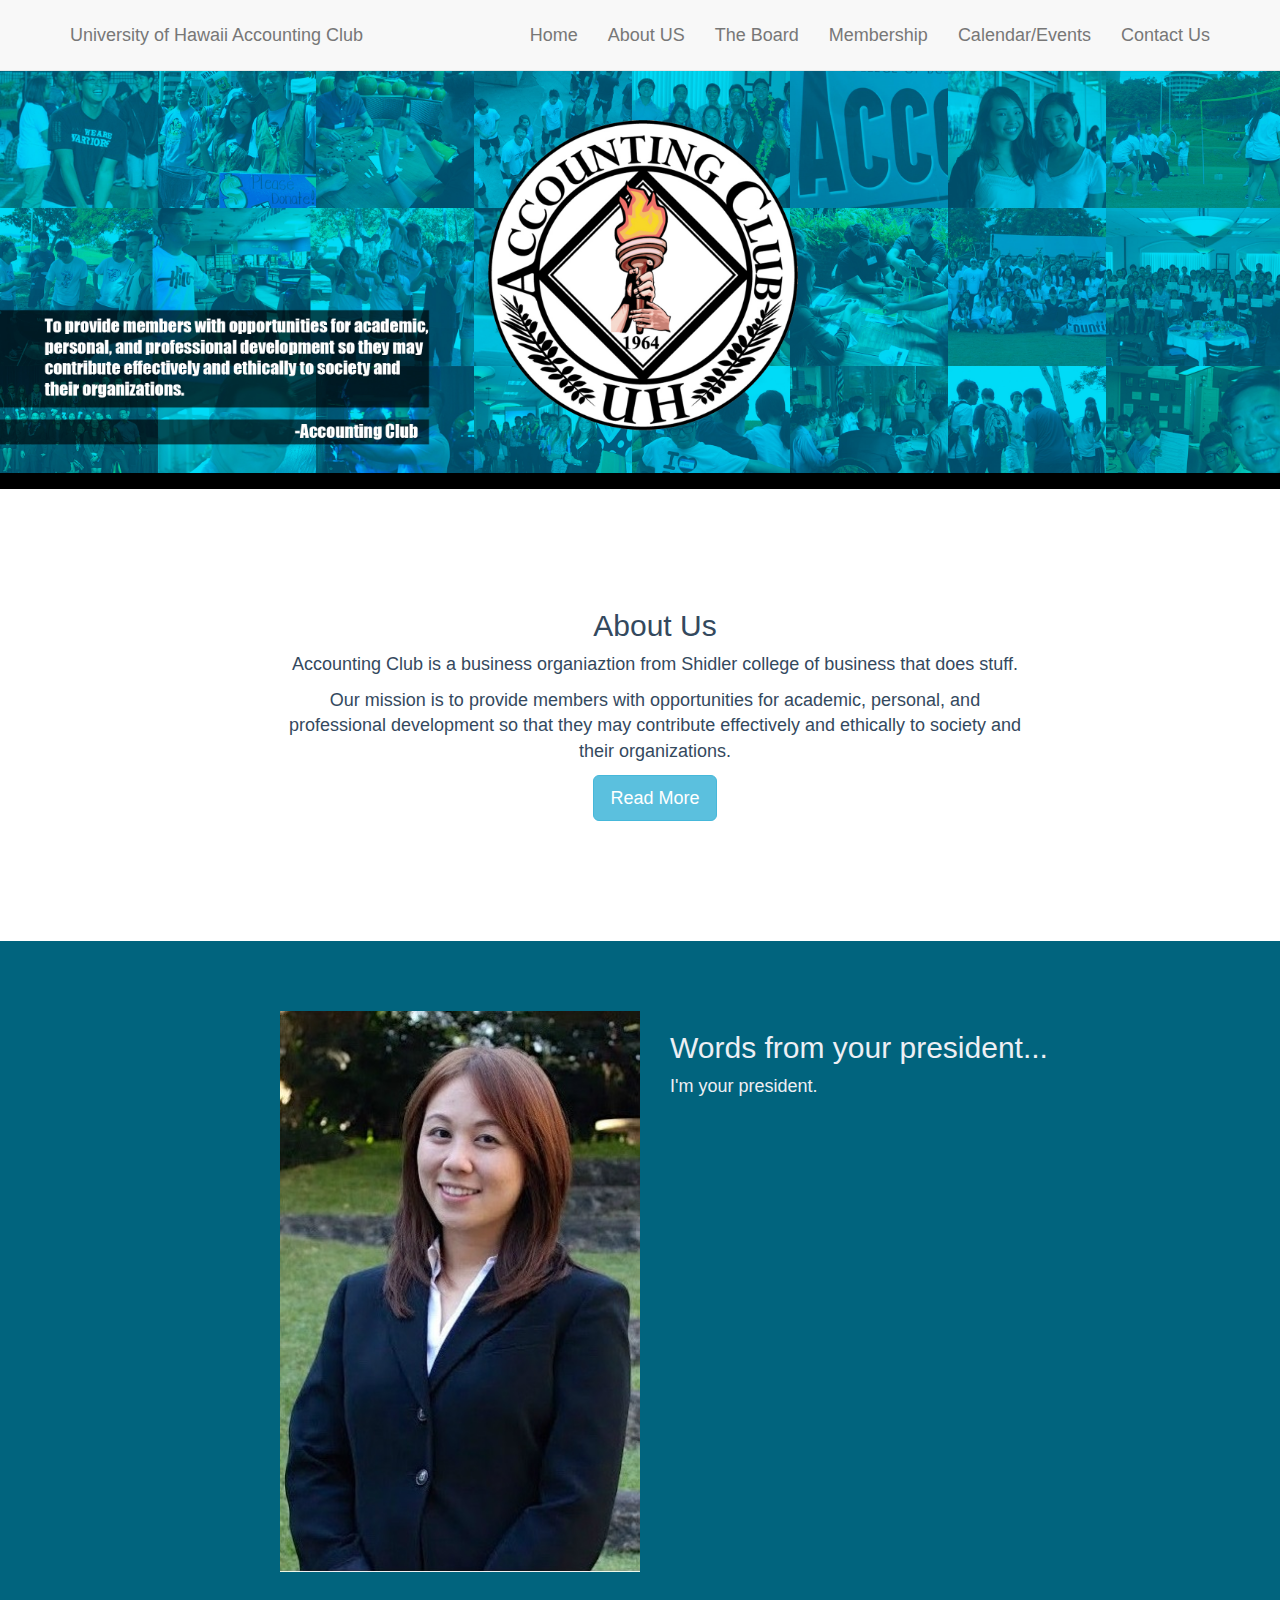
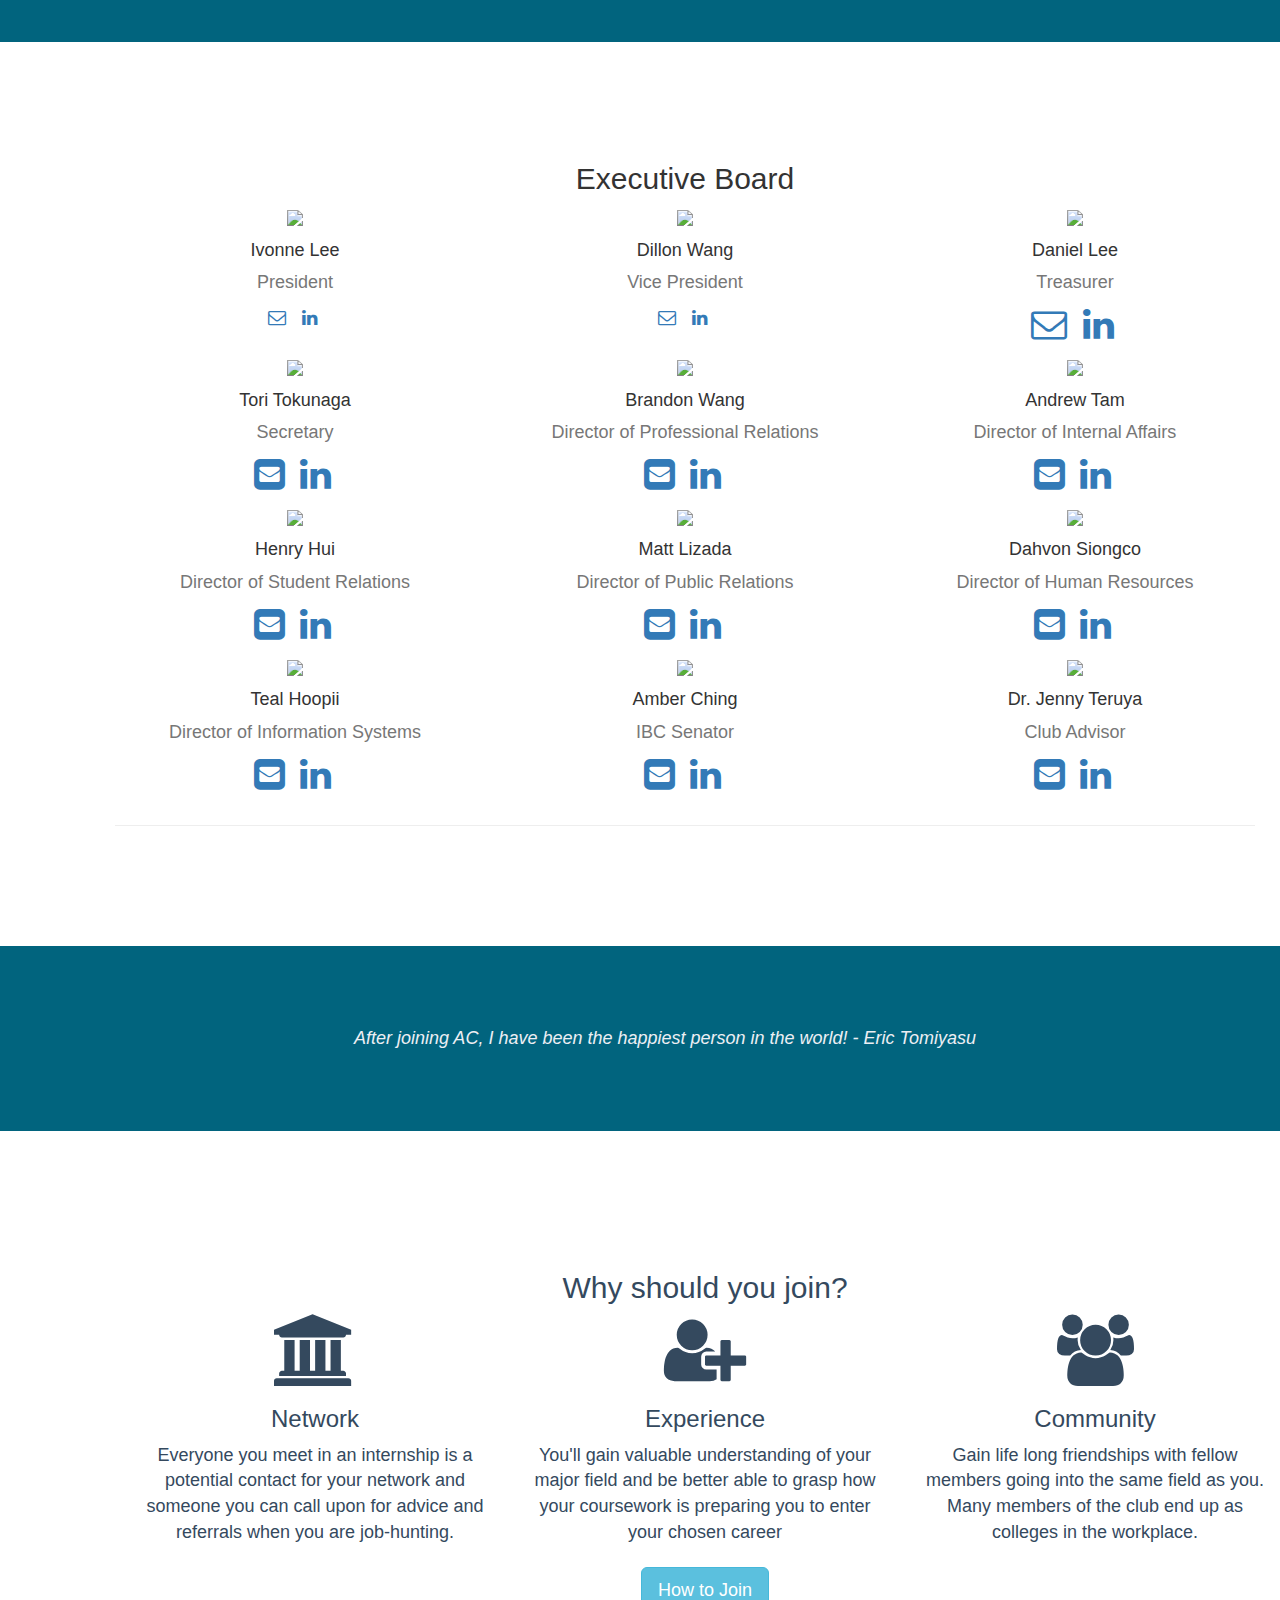
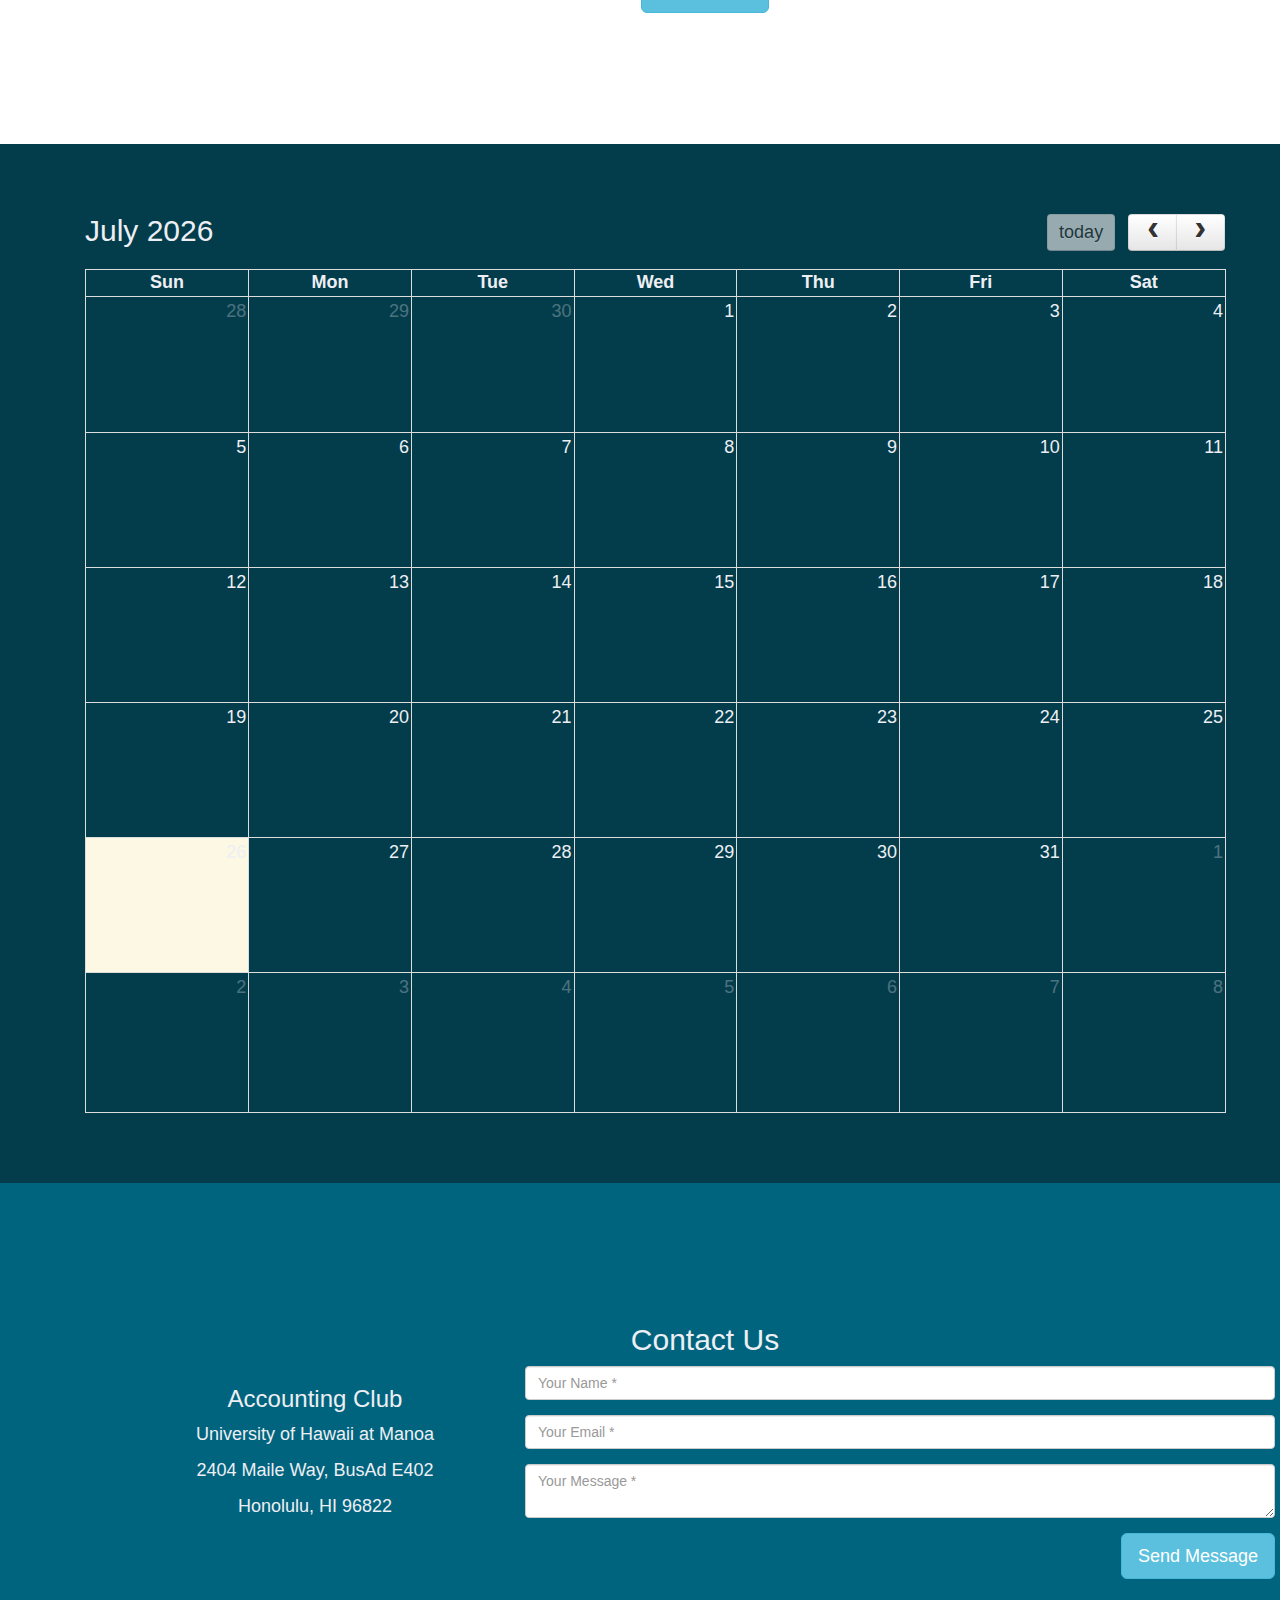
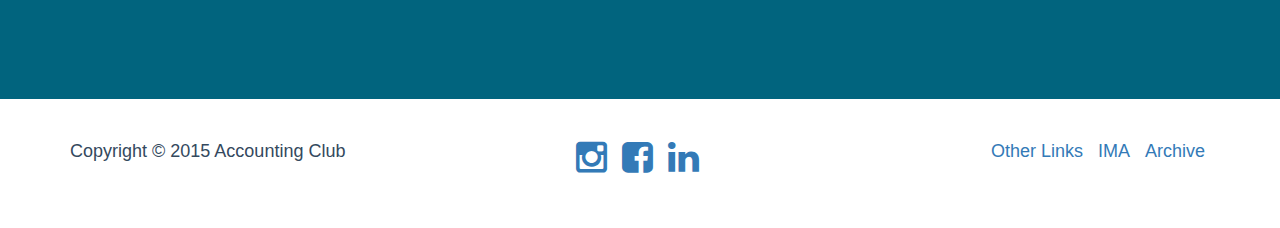
==== commit 54931d94: "Change css links" ====
--- a/index.html
+++ b/index.html
@@ -184,44 +184,44 @@
 				</div>
 				<div class ="row">
 					<div class ="col-sm-4 text-center">
-						<img src="http://placehold.it/150x150&text=Hello world" />
+						<img src="http://placehold.it/200x250" />
 						<h4>Ivonne Lee</h4>
 						<p class="text-muted">
 							President
 						</p>
 						<ul class="list-inline social-buttons">
 							<li>
-								<a href="#"><i class="fa fa-envelope-square  fa-2x"></i></a>
-							</li>
-							<li>
-								<a href="#"><i class="fa fa-linkedin fa-2x"></i></a>
-							</li>
-						</ul>
-					</div>
-					<div class ="col-sm-4 text-center">
-						<img src="http://placehold.it/150x150&text=Hello world" />
+								<a href="#"><i class="fa fa-envelope-o"></i></a>
+							</li>
+							<li>
+								<a href="#"><i class="fa fa-linkedin"></i></a>
+							</li>
+						</ul>
+					</div>
+					<div class ="col-sm-4 text-center">
+						<img src="http://placehold.it/200x250" />
 						<h4>Dillon Wang</h4>
 						<p class="text-muted">
 							Vice President
 						</p>
 						<ul class="list-inline social-buttons">
 							<li>
-								<a href="#"><i class="fa fa-envelope-square  fa-2x"></i></a>
-							</li>
-							<li>
-								<a href="#"><i class="fa fa-linkedin fa-2x"></i></a>
-							</li>
-						</ul>
-					</div>
-					<div class ="col-sm-4 text-center">
-						<img src="http://placehold.it/150x150&text=Hello world" />
+								<a href="#"><i class="fa fa-envelope-o fa-1x"></i></a>
+							</li>
+							<li>
+								<a href="#"><i class="fa fa-linkedin fa-1x"></i></a>
+							</li>
+						</ul>
+					</div>
+					<div class ="col-sm-4 text-center">
+						<img src="http://placehold.it/200x250" />
 						<h4>Daniel Lee</h4>
 						<p class="text-muted">
 							Treasurer
 						</p>
 						<ul class="list-inline social-buttons">
 							<li>
-								<a href="#"><i class="fa fa-envelope-square  fa-2x"></i></a>
+								<a href="#"><i class="fa fa-envelope-o fa-2x"></i></a>
 							</li>
 							<li>
 								<a href="#"><i class="fa fa-linkedin fa-2x"></i></a>
@@ -231,7 +231,7 @@
 				</div>
 				<div class ="row">
 					<div class ="col-sm-4 text-center">
-						<img src="http://placehold.it/150x150&text=Hello world" />
+						<img src="http://placehold.it/200x250" />
 						<h4>Tori Tokunaga</h4>
 						<p class="text-muted">
 							Secretary
@@ -246,7 +246,7 @@
 						</ul>
 					</div>
 					<div class ="col-sm-4 text-center">
-						<img src="http://placehold.it/150x150&text=Hello world" />
+						<img src="http://placehold.it/200x250" />
 						<h4>Brandon Wang</h4>
 						<p class="text-muted">
 							Director of Professional Relations
@@ -261,7 +261,7 @@
 						</ul>
 					</div>
 					<div class ="col-sm-4 text-center">
-						<img src="http://placehold.it/150x150&text=Hello world" />
+						<img src="http://placehold.it/200x250" />
 						<h4>Andrew Tam</h4>
 						<p class="text-muted">
 							Director of Internal Affairs
@@ -278,7 +278,7 @@
 				</div>
 				<div class ="row">
 					<div class ="col-sm-4 text-center">
-						<img src="http://placehold.it/150x150&text=Hello world" />
+						<img src="http://placehold.it/200x250" />
 						<h4>Henry Hui</h4>
 						<p class="text-muted">
 							Director of Student Relations
@@ -293,7 +293,7 @@
 						</ul>
 					</div>
 					<div class ="col-sm-4 text-center">
-						<img src="http://placehold.it/150x150&text=Hello world" />
+						<img src="http://placehold.it/200x250" />
 						<h4>Matt Lizada</h4>
 						<p class="text-muted">
 							Director of Public Relations
@@ -308,7 +308,7 @@
 						</ul>
 					</div>
 					<div class ="col-sm-4 text-center">
-						<img src="http://placehold.it/150x150&text=Hello world" />
+						<img src="http://placehold.it/200x250" />
 						<h4>Dahvon Siongco</h4>
 						<p class="text-muted">
 							Director of Human Resources
@@ -325,7 +325,7 @@
 				</div>
 				<div class = "row">
 					<div class ="col-sm-4 text-center">
-						<img src="http://placehold.it/150x150&text=Hello world" />
+						<img src="http://placehold.it/200x250" />
 						<h4>Teal Hoopii</h4>
 						<p class="text-muted">
 							Director of Information Systems
@@ -340,7 +340,7 @@
 						</ul>
 					</div>
 					<div class ="col-sm-4 text-center">
-						<img src="http://placehold.it/150x150&text=Hello world" />
+						<img src="http://placehold.it/200x250" />
 						<h4>Amber Ching</h4>
 						<p class="text-muted">
 							IBC Senator
@@ -355,7 +355,7 @@
 						</ul>
 					</div>
 					<div class ="col-sm-4 text-center">
-						<img src="http://placehold.it/150x150&text=Hello world" />
+						<img src="http://placehold.it/200x250" />
 						<h4>Dr. Jenny Teruya</h4>
 						<p class="text-muted">
 							Club Advisor
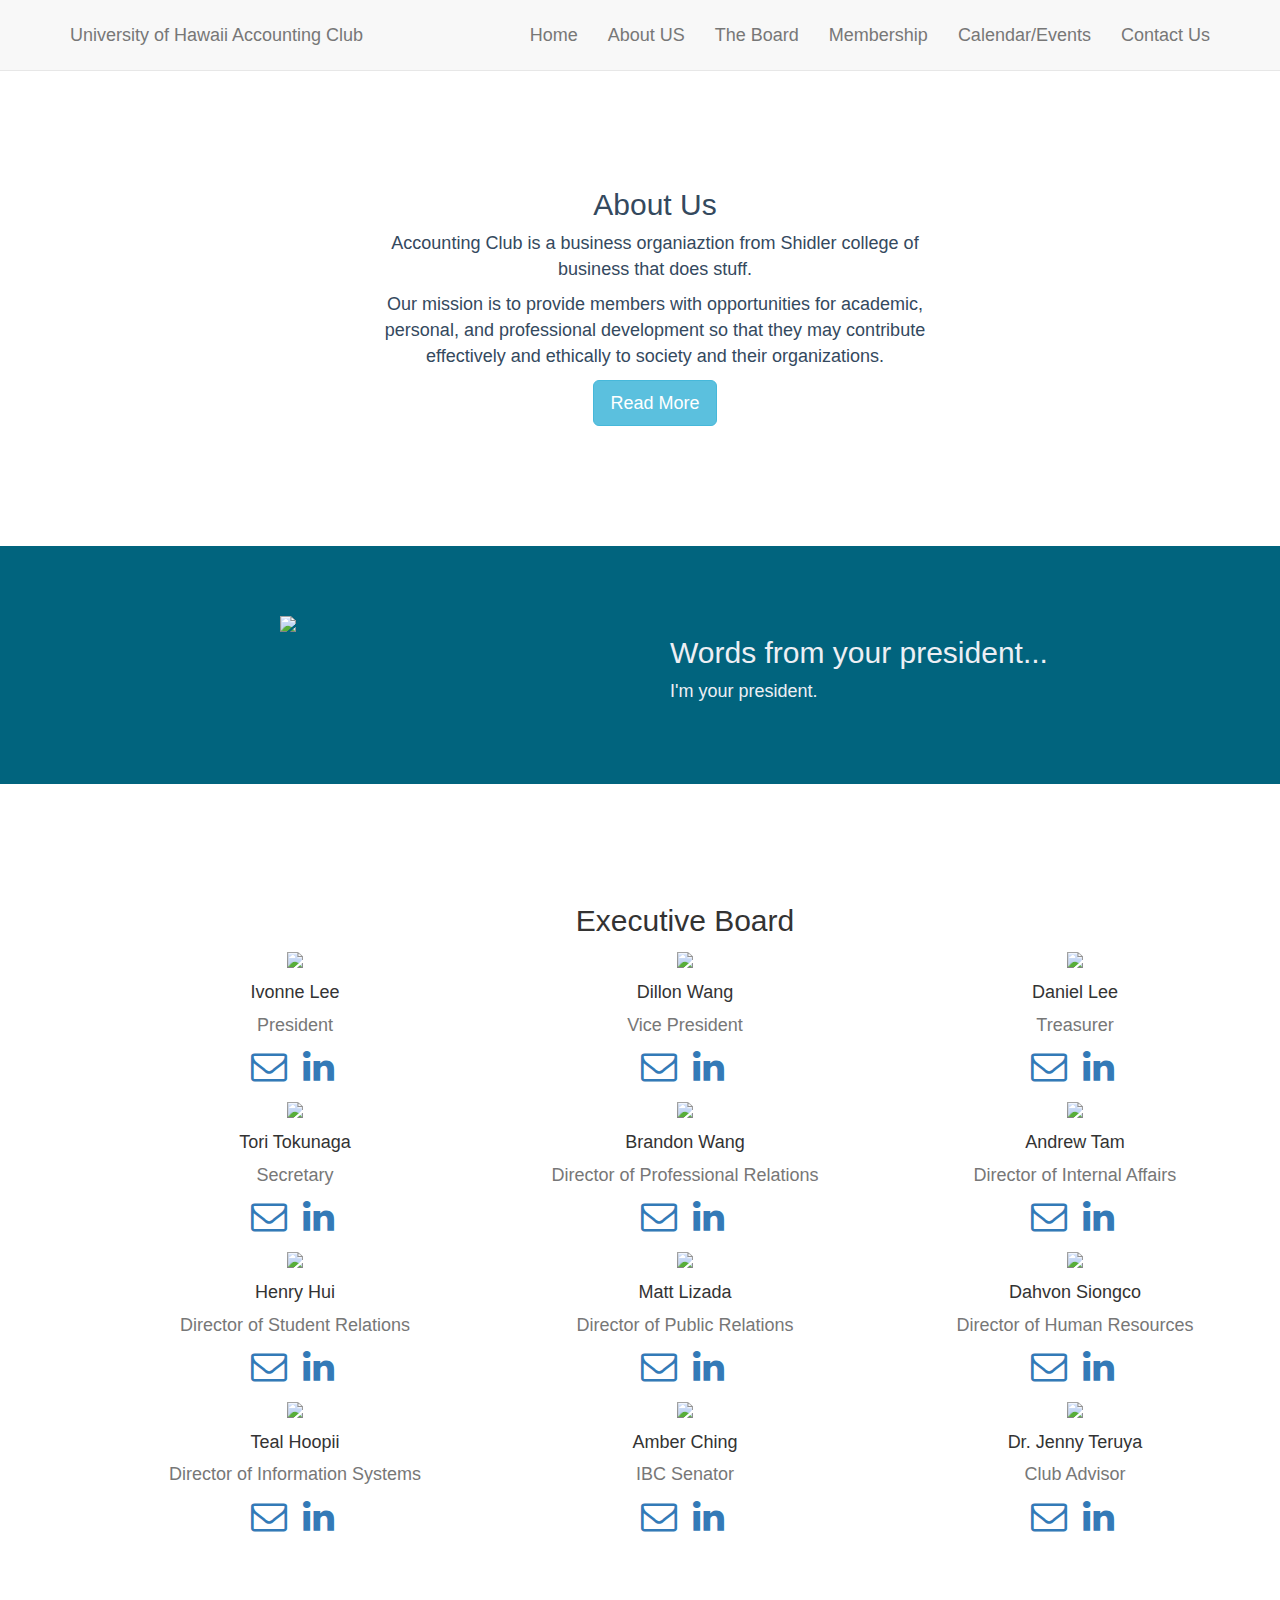
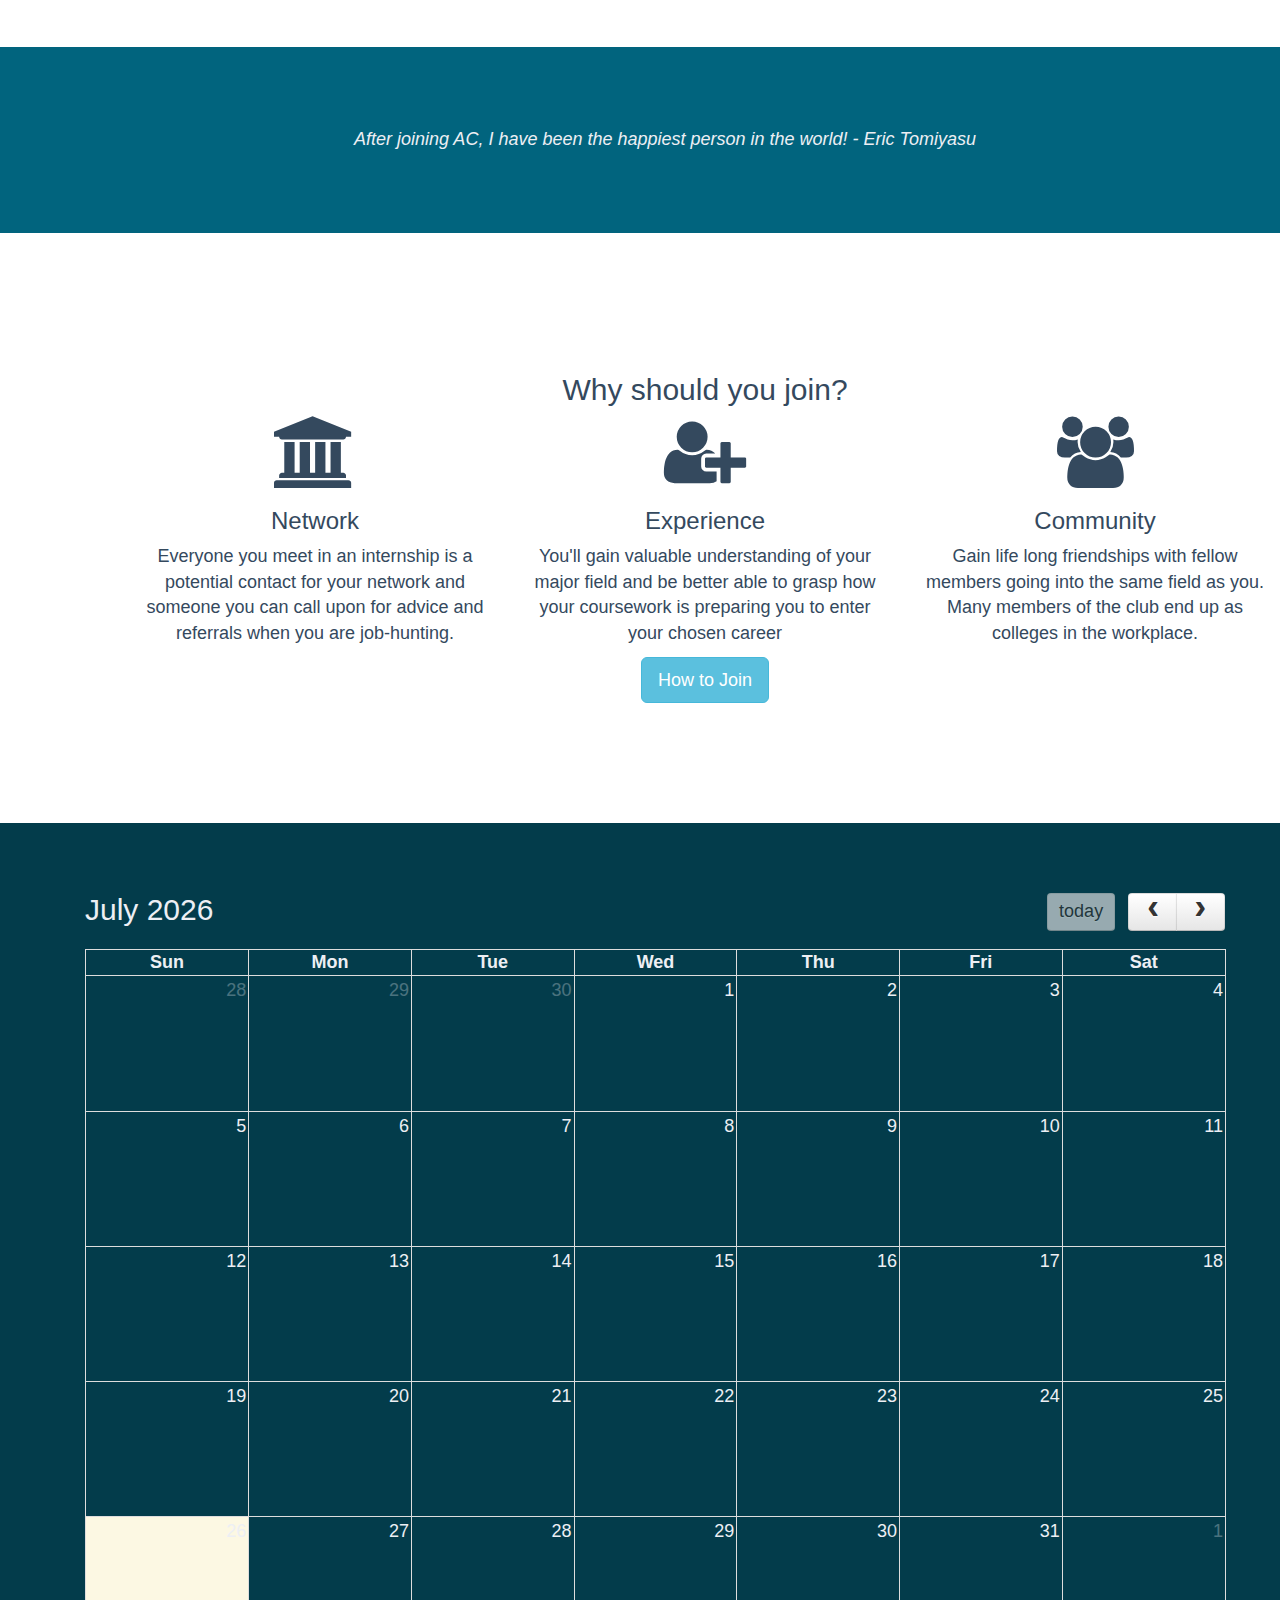
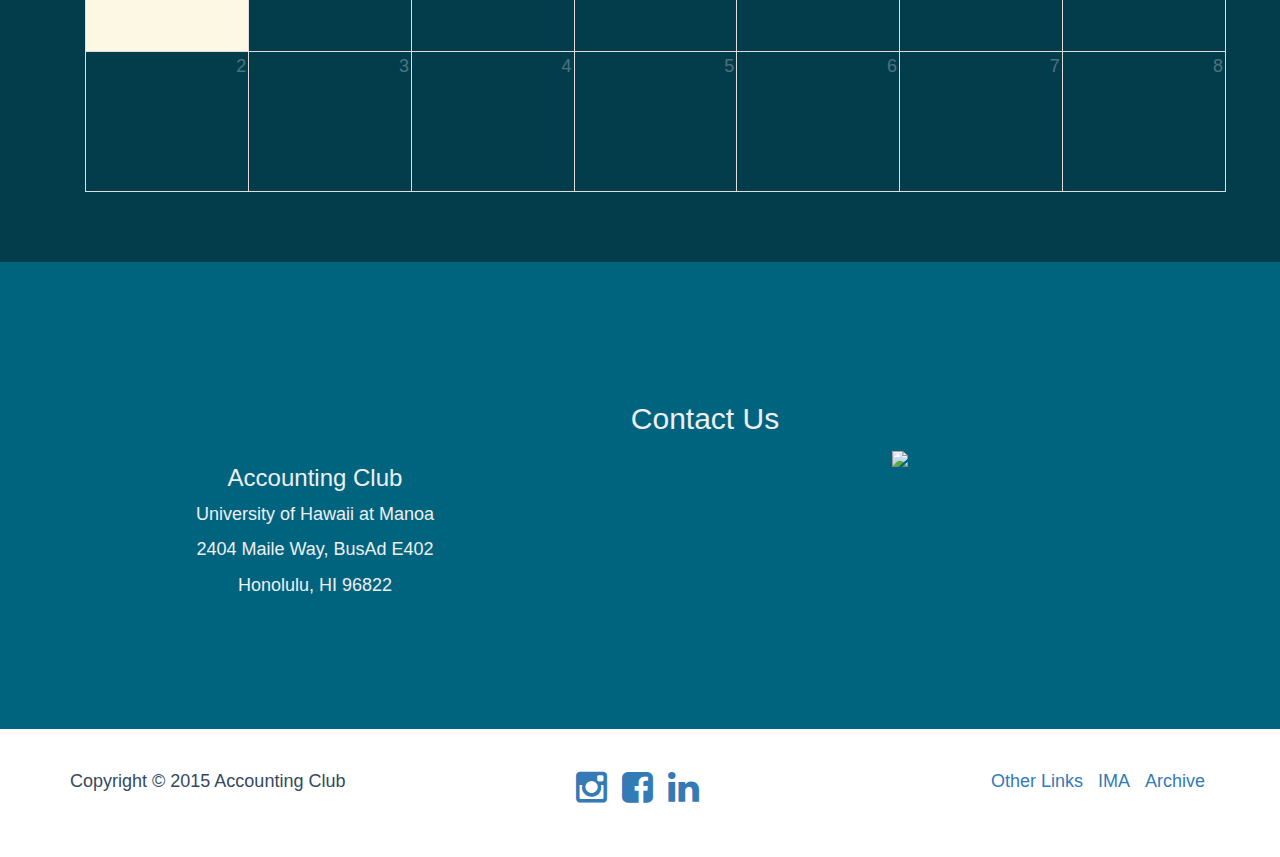
==== commit c163500e: "Remove contact us form, replace with gmap" ====
--- a/index.html
+++ b/index.html
@@ -96,18 +96,87 @@
 			</div>
 		</nav>
 
-		<section id ="home">
-			<!-- <div class="container"> -->
-			<div class="row">
-
-			</div>
-			<div class="row">
-				<div class="col-lg-12 text-center">
-					<img src="images/header3.jpg" class="img-responsive" >
-				</div>
-			</div>
-			</div>
-		</section>
+		 <!-- 
+        This is where the carousel of updates for members 
+
+        -GM Reminder
+        -Events Reminders(Professional, Office Tour,& Workshops)
+        -Fundraiser Reminders
+        -Community Service Reminder
+        -Social Reminders
+        -->
+        <section id="carousel">
+                  <div id="myCarousel" class="carousel slide" data-ride="carousel">
+                    <!-- Indicators -->
+                    <ol class="carousel-indicators">
+                      <li data-target="#myCarousel" data-slide-to="0" class="active"></li>
+                      <li data-target="#myCarousel" data-slide-to="1"></li>
+                      <li data-target="#myCarousel" data-slide-to="2"></li>
+                      <li data-target="#myCarousel" data-slide-to="3"></li>
+                      <li data-target="#myCarousel" data-slide-to="4"></li>
+                      <li data-target="#myCarousel" data-slide-to="5"></li>
+                    </ol>
+
+                    <!-- Wrapper for slides -->
+                    <div class="carousel-inner" role="listbox">
+
+                      <div class="item active">
+                        <img src="images/header4.jpg" alt="social" class="img-responsive">
+                      </div>
+
+                      <div class="item">
+                        <img src="images/header4.jpg" alt="CS" class="img-responsive">
+                        <div class="carousel-caption">
+                          <h3>Community Service</h3>
+                          <p>TBA</p>
+                        </div>
+                      </div>
+
+                      <div class="item">
+                        <img src="images/header4.jpg" alt="fund" class="img-responsive">
+                        <div class="carousel-caption">
+                          <h3>Fundraising</h3>
+                          <p>TBA</p>
+                        </div>
+                      </div>
+
+                      <div class="item">
+                        <img src="images/header4.jpg" alt="GM" class="img-responsive">
+                        <div class="carousel-caption">
+                          <h3>General Meeting</h3>
+                          <p>TBA</p>
+                        </div>
+                      </div>
+                        
+                      <div class="item">
+                        <img src="images/header4.jpg" alt="prof" class="img-responsive">
+                        <div class="carousel-caption">
+                          <h3>Professional Development</h3>
+                          <p>TBA</p>
+                        </div>
+                      </div>
+                    
+                      <div class="item">
+                        <img src="images/header4.jpg" alt="GM" class="img-responsive">
+                        <div class="carousel-caption">
+                          <h3>General Meeting</h3>
+                          <p>TBA</p>
+                        </div>
+                      </div>
+
+                    </div>
+
+                    <!-- Left and right controls
+                    <a class="left carousel-control" href="#myCarousel" role="button" data-slide="prev">
+                      <span class="glyphicon glyphicon-chevron-left" aria-hidden="true"></span>
+                      <span class="sr-only">Previous</span>
+                    </a>
+                    <a class="right carousel-control" href="#myCarousel" role="button" data-slide="next">
+                      <span class="glyphicon glyphicon-chevron-right" aria-hidden="true"></span>
+                      <span class="sr-only">Next</span>
+                    </a>-->
+                  </div>
+        </section>
 
 		<!-- About Us Section -->
 
@@ -128,17 +197,19 @@
 				</div>
 				<div class="row">
 					<div id="about-paragraph" class="col-lg-8 col-lg-offset-2 text-center">
-						<p>
-							Accounting Club is a business organiaztion from Shidler college of business that does stuff.
-						</p>
-						<p>
-							Our mission is to provide members with opportunities for academic, personal, and professional development so that they may contribute effectively and ethically to society and their organizations.
-						</p>
+						<div id="about-us-content">
+							<p>
+								Accounting Club is a business organiaztion from Shidler college of business that does stuff.
+							</p>
+							<p>
+								Our mission is to provide members with opportunities for academic, personal, and professional development so that they may contribute effectively and ethically to society and their organizations.
+							</p>
+						</div>
 					</div>
 				</div>
 				<div class="row">
 					<div class="col-lg-8 col-lg-offset-2 text-center">
-						<a class="btn btn-info btn-lg" data-toggle="modal" data-target="#aboutModal">Read More</a> 
+						<a class="btn btn-info btn-lg" data-toggle="modal" data-target="#about-modal">Read More</a>
 					</div>
 				</div>
 			</div>
@@ -149,11 +220,13 @@
 			<div class="container">
 				<div class="row">
 					<div class="col-md-4 col-md-offset-2">
-						<img id="ivonne-image" class="img-responsive" src="images/Ivonne_dummy.jpg"/>
+						<img id="president-image" class="img-responsive" src="http://placehold.it/200x250"/>
 					</div>
 					<div class="col-md-6">
 						<h2>Words from your president...</h2>
-						<p>I'm your president.</p>
+						<p>
+							I'm your president.
+						</p>
 					</div>
 				</div>
 			</div>
@@ -191,10 +264,10 @@
 						</p>
 						<ul class="list-inline social-buttons">
 							<li>
-								<a href="#"><i class="fa fa-envelope-o"></i></a>
-							</li>
-							<li>
-								<a href="#"><i class="fa fa-linkedin"></i></a>
+								<a href="#"><i class="fa fa-envelope-o fa-2x"></i></a>
+							</li>
+							<li>
+								<a href="#"><i class="fa fa-linkedin fa-2x"></i></a>
 							</li>
 						</ul>
 					</div>
@@ -206,10 +279,10 @@
 						</p>
 						<ul class="list-inline social-buttons">
 							<li>
-								<a href="#"><i class="fa fa-envelope-o fa-1x"></i></a>
-							</li>
-							<li>
-								<a href="#"><i class="fa fa-linkedin fa-1x"></i></a>
+								<a href="#"><i class="fa fa-envelope-o fa-2x"></i></a>
+							</li>
+							<li>
+								<a href="#"><i class="fa fa-linkedin fa-2x"></i></a>
 							</li>
 						</ul>
 					</div>
@@ -238,7 +311,7 @@
 						</p>
 						<ul class="list-inline social-buttons">
 							<li>
-								<a href="#"><i class="fa fa-envelope-square  fa-2x"></i></a>
+								<a href="#"><i class="fa fa-envelope-o fa-2x"></i></a>
 							</li>
 							<li>
 								<a href="#"><i class="fa fa-linkedin fa-2x"></i></a>
@@ -253,7 +326,7 @@
 						</p>
 						<ul class="list-inline social-buttons">
 							<li>
-								<a href="#"><i class="fa fa-envelope-square  fa-2x"></i></a>
+								<a href="#"><i class="fa fa-envelope-o fa-2x"></i></a>
 							</li>
 							<li>
 								<a href="#"><i class="fa fa-linkedin fa-2x"></i></a>
@@ -268,7 +341,7 @@
 						</p>
 						<ul class="list-inline social-buttons">
 							<li>
-								<a href="#"><i class="fa fa-envelope-square  fa-2x"></i></a>
+								<a href="#"><i class="fa fa-envelope-o fa-2x"></i></a>
 							</li>
 							<li>
 								<a href="#"><i class="fa fa-linkedin fa-2x"></i></a>
@@ -285,7 +358,7 @@
 						</p>
 						<ul class="list-inline social-buttons">
 							<li>
-								<a href="#"><i class="fa fa-envelope-square  fa-2x"></i></a>
+								<a href="#"><i class="fa fa-envelope-o fa-2x"></i></a>
 							</li>
 							<li>
 								<a href="#"><i class="fa fa-linkedin fa-2x"></i></a>
@@ -300,7 +373,7 @@
 						</p>
 						<ul class="list-inline social-buttons">
 							<li>
-								<a href="#"><i class="fa fa-envelope-square  fa-2x"></i></a>
+								<a href="#"><i class="fa fa-envelope-o fa-2x"></i></a>
 							</li>
 							<li>
 								<a href="#"><i class="fa fa-linkedin fa-2x"></i></a>
@@ -315,13 +388,13 @@
 						</p>
 						<ul class="list-inline social-buttons">
 							<li>
-								<a href="#"><i class="fa fa-envelope-square  fa-2x"></i></a>
-							</li>
-							<li>
-								<a href="#"><i class="fa fa-linkedin fa-2x"></i></a>
-							</li>
-						</ul>
-					</div>		
+								<a href="#"><i class="fa fa-envelope-o fa-2x"></i></a>
+							</li>
+							<li>
+								<a href="#"><i class="fa fa-linkedin fa-2x"></i></a>
+							</li>
+						</ul>
+					</div>
 				</div>
 				<div class = "row">
 					<div class ="col-sm-4 text-center">
@@ -332,7 +405,7 @@
 						</p>
 						<ul class="list-inline social-buttons">
 							<li>
-								<a href="#"><i class="fa fa-envelope-square  fa-2x"></i></a>
+								<a href="#"><i class="fa fa-envelope-o fa-2x"></i></a>
 							</li>
 							<li>
 								<a href="#"><i class="fa fa-linkedin fa-2x"></i></a>
@@ -347,7 +420,7 @@
 						</p>
 						<ul class="list-inline social-buttons">
 							<li>
-								<a href="#"><i class="fa fa-envelope-square  fa-2x"></i></a>
+								<a href="#"><i class="fa fa-envelope-o fa-2x"></i></a>
 							</li>
 							<li>
 								<a href="#"><i class="fa fa-linkedin fa-2x"></i></a>
@@ -362,15 +435,14 @@
 						</p>
 						<ul class="list-inline social-buttons">
 							<li>
-								<a href="#"><i class="fa fa-envelope-square  fa-2x"></i></a>
-							</li>
-							<li>
-								<a href="#"><i class="fa fa-linkedin fa-2x"></i></a>
-							</li>
-						</ul>
-					</div>
-				</div>
-				<hr class="star-light">
+								<a href="#"><i class="fa fa-envelope-o fa-2x"></i></a>
+							</li>
+							<li>
+								<a href="#"><i class="fa fa-linkedin fa-2x"></i></a>
+							</li>
+						</ul>
+					</div>
+				</div>
 			</div>
 		</section>
 
@@ -436,10 +508,10 @@
 				</div>
 				<div class="row">
 					<div class="col-lg-8 col-lg-offset-2 text-center">
-						<a href="#" class="btn btn-lg btn-outline"> <!-- Trigger the modal with a button -->
-						<button type="button" class="btn btn-info btn-lg" data-toggle="modal" data-target="#memberModal">
-							How to Join
-						</button> </a>
+							<!-- Trigger the modal with a button -->
+							<button type="button" class="btn btn-info btn-lg" data-toggle="modal" data-target="#memberModal">
+								How to Join
+							</button> 
 					</div>
 				</div>
 			</div>
@@ -457,28 +529,40 @@
 			<div class="container">
 				<div class="row">
 					<div class="col-lg-12 text-center">
-<script type='text/javascript'>
-
-$(document).ready(function() {
-    $('#calendar').fullCalendar({
-        googleCalendarApiKey: '<YOUR API KEY>',
-        eventSources: [
-            {
-                googleCalendarId: 'abcd1234@group.calendar.google.com'
-            },
-            {
-                googleCalendarId: 'efgh5678@group.calendar.google.com',
-                className: 'nice-event'
-            }
-        ]
-    });
-});
-
-</script>
+						<!--
+							Account API Key: AIzaSyDSKmTXMewzH4xMHhlcnrlBS7ExPEcJ5W8
+							Fundraising : ij0akh2vqr87aqq7lcp5a003gs@group.calendar.google.com
+							IBC Events: 1julrncpcordt32vi4pelqsl7k@group.calendar.google.com
+							Mandatory Events: gcl71faaqgtsef1k5i8204mt8c@group.calendar.google.com
+							Professional Events: k27bl1a2a3rbqj70gd5ui3ir6o@group.calendar.google.com
+							Student Relations : rtu7mjc01bpb61t1pt3rbkgm7s@group.calendar.google.com
+							Community Service : oiu2ena8k3fgdrlc54ru7tmql8@group.calendar.google.com
+							Holidays: en.usa#holiday@group.v.calendar.google.com 
+						-->
+						<script type='text/javascript'>
+							$(document).ready(function() {
+								$('#calendar').fullCalendar({
+									googleCalendarApiKey : 'AIzaSyDSKmTXMewzH4xMHhlcnrlBS7ExPEcJ5W8',
+									eventSources : [{
+										googleCalendarId : 'ij0akh2vqr87aqq7lcp5a003gs@group.calendar.google.com'
+									}, {
+										googleCalendarId : '1julrncpcordt32vi4pelqsl7k@group.calendar.google.com',
+									}, {
+										googleCalendarId : 'gcl71faaqgtsef1k5i8204mt8c@group.calendar.google.com',
+									}, {
+										googleCalendarId : 'k27bl1a2a3rbqj70gd5ui3ir6o@group.calendar.google.com',
+									}, {
+										googleCalendarId : 'rtu7mjc01bpb61t1pt3rbkgm7s@group.calendar.google.com',
+									}, {
+										googleCalendarId : 'oiu2ena8k3fgdrlc54ru7tmql8@group.calendar.google.com',
+									}, {
+										googleCalendarId : 'en.usa#holiday@group.v.calendar.google.com',
+									}]
+								});
+							});
+
+						</script>
 						<div id='calendar'></div>
-						<!--  hawaii.edu_vo83oa5kj7h6brnfciuk8gr7kc@group.calendar.google.com -->
-						<!-- AIzaSyA0iwFqwd_fOaI6lromswvsI3tIKEnHsgI -->
-						<!-- en.usa#holiday@group.v.calendar.google.com -->
 					</div>
 				</div>
 			</div>
@@ -527,29 +611,7 @@
 						-->
 					</div>
 					<div class="col-md-8 text-center">
-						<form name="sentMessage" id="contactForm" novalidate>
-							<div class="row">
-								<div class="col-md-12">
-									<div class="form-group">
-										<input type="text" class="form-control" placeholder="Your Name *" id="name" required data-validation-required-message="Please enter your name.">
-										<p class="help-block text-danger"></p>
-									</div>
-									<div class="form-group">
-										<input type="email" class="form-control" placeholder="Your Email *" id="email" required data-validation-required-message="Please enter your email address.">
-										<p class="help-block text-danger"></p>
-									</div>
-									<div class="form-group">
-										<textarea class="form-control" placeholder="Your Message *" id="message" required data-validation-required-message="Please enter a message."></textarea>
-										<p class="help-block text-danger"></p>
-									</div>
-								</div>
-								<div class="col-lg-12 text-center">
-									<button type="submit" class="btn btn-info btn-lg pull-right">
-										Send Message
-									</button>
-								</div>
-							</div>
-						</form>
+						<img src="http://placehold.it/400x250" />
 					</div>
 				</div>
 			</div>
@@ -558,19 +620,19 @@
 		<div class="scroll-top page-scroll visible-xs visble-sm">
 			<a class="btn btn-primary" href="#page-top"> <i class="fa fa-chevron-up"></i> </a>
 		</div>
-	<!-- Footer -->
-	<!-- Comments
-	The Footer contains the following sections
-
-	- Archive
-	- Links
-	- Who is IMA
-
-	Each of these will have links that lead to their own respective pages
-	containing information, pictures and other media that pertains to the
-	topics which they are.
-	-->
-	<footer>
+		<!-- Footer -->
+		<!-- Comments
+		The Footer contains the following sections
+
+		- Archive
+		- Links
+		- Who is IMA
+
+		Each of these will have links that lead to their own respective pages
+		containing information, pictures and other media that pertains to the
+		topics which they are.
+		-->
+		<footer>
 			<div class="container">
 				<div class="row">
 					<div class="col-md-4">
@@ -606,7 +668,7 @@
 				</div>
 			</div>
 		</footer>
-				<!-- MODAL SECTION-->
+		<!-- MODAL SECTION-->
 		<!--
 		This section contains the pop up modal windows when users press the "READ MORE" buttons
 		The modals have to be within the body of the HTML file and within their own seperate div sections
@@ -620,13 +682,13 @@
 		<!-- Modals Have to be in Containers -->
 		<div class="container">
 			<!-- About Us Modal -->
-			<div class="modal fade" id="aboutModal" role="dialog">
+			<div class="modal fade" id="about-modal" role="dialog">
 				<div class="modal-dialog">
 
 					<!-- Modal content-->
 					<div class="modal-content">
 						<div class="modal-header">
-							<button type="button" class="close" data-dismiss="modal"></button>
+							<button type="button" class="close" data-dismiss="modal">&times;</button>
 							<h4 class="modal-title">
 							<c>
 								About Us
@@ -656,7 +718,7 @@
 								Exposure to the professional accounting environment through club-coordinated tours and professional interactions.
 								Access to up-to-date information through seminars and workshops conducted by University faculty and members of the business community.
 								Opportunity for networking and personal growth through social activities and sporting events.
-								Exposure to professional organizations which include, but not limited to: IIA (Institute of Internal Auditors), IMA (Institute of Management Accountants), HAPA (Hawai'i Association of Public Accountants), HSCPA (Hawai'i Society of Certified Public Accountants).
+								Exposure to professional organizations which include, but not limited to: IIA (Institute of Internal Auditors), <a href="ima.html">IMA (Institute of Management Accountants)</a>, HAPA (Hawai'i Association of Public Accountants), HSCPA (Hawai'i Society of Certified Public Accountants).
 							</p>
 						</div>
 						<div class="modal-footer">
@@ -676,7 +738,7 @@
 					<!-- Modal content-->
 					<div class="modal-content">
 						<div class="modal-header">
-							<button type="button" class="close" data-dismiss="modal"></button>
+							<button type="button" class="close" data-dismiss="modal">&times;</button>
 							<h4 class="modal-title">General Membership</h4>
 						</div>
 						<div class="modal-body">
--- a/css/styling.css
+++ b/css/styling.css
@@ -1,5 +1,9 @@
 body {
+  font-family: 'Raleway', sans-serif;
   font-size: 18px;
+}
+body a:hover {
+  text-decoration: none;
 }
 body nav.navbar {
   padding: 10px 10px;
@@ -7,9 +11,6 @@
 body section#about {
   padding: 100px 70px 120px 70px;
   color: #34495e;
-}
-body section#about.col-lg-8 {
-  color: red;
 }
 body section#president-blurb {
   padding: 70px 70px;
@@ -42,3 +43,20 @@
   padding: 40px 40px;
   color: #34495e;
 }
+body .modal-content {
+  position: relative;
+  top: 100px;
+  left: -120px;
+  width: 1000px;
+  padding: 10px;
+  background-color: #edeff4;
+  color: #34495e;
+}
+body .modal-content .modal-body {
+  width: 1000px;
+  padding: 0px;
+}
+body #about-us-content {
+  padding-left: 100px;
+  padding-right: 100px;
+}
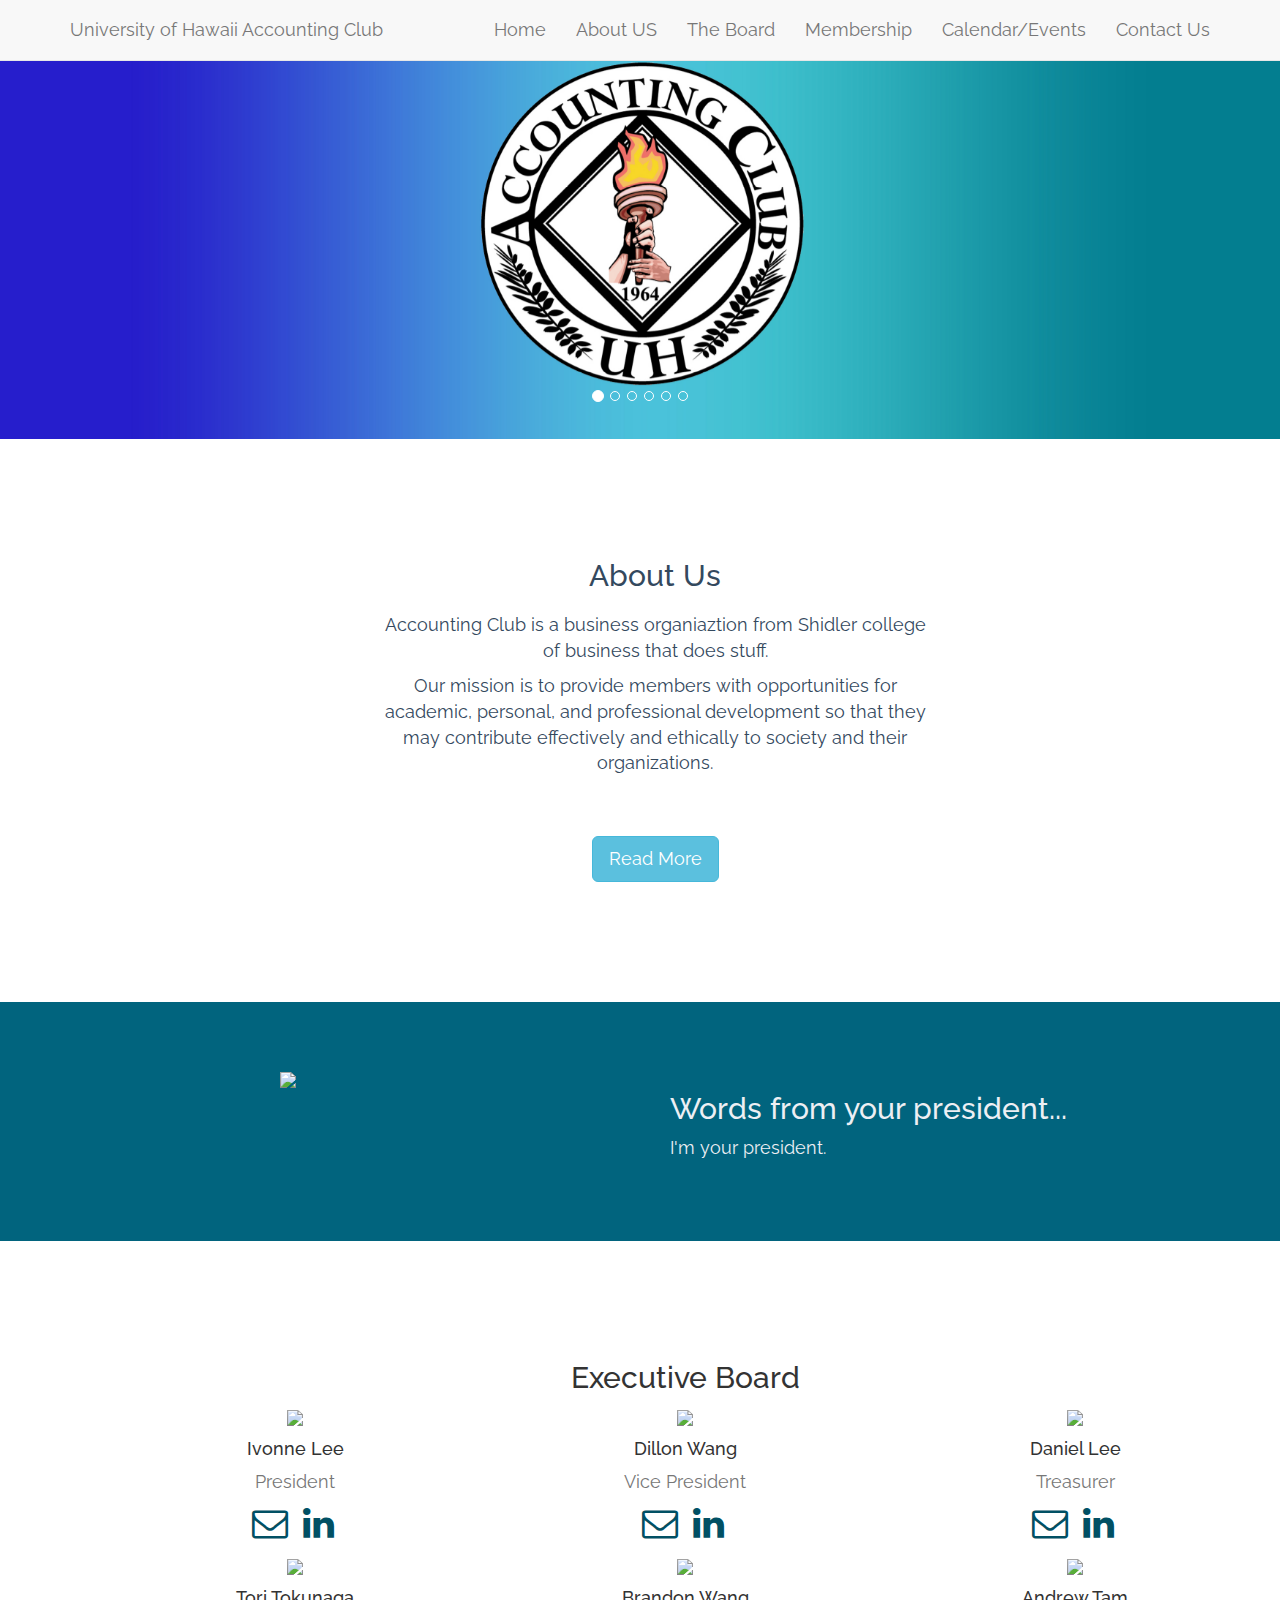
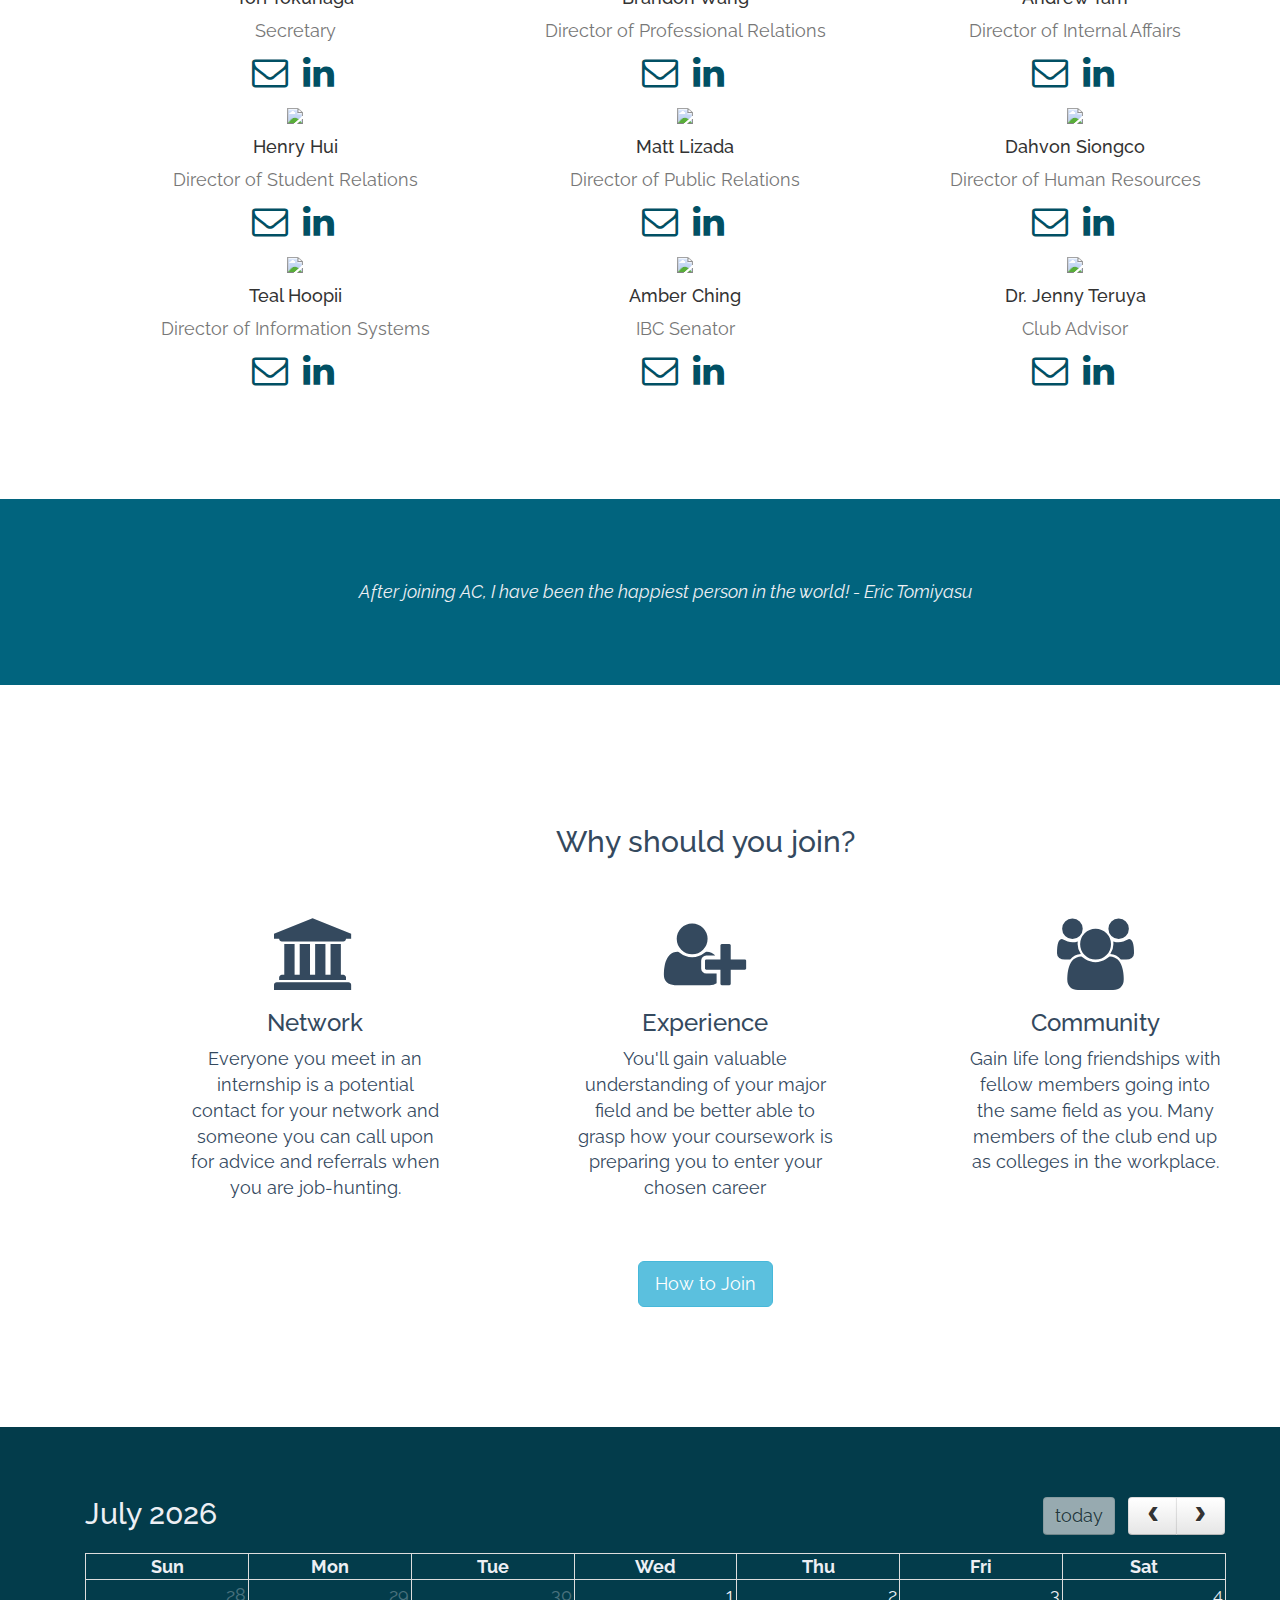
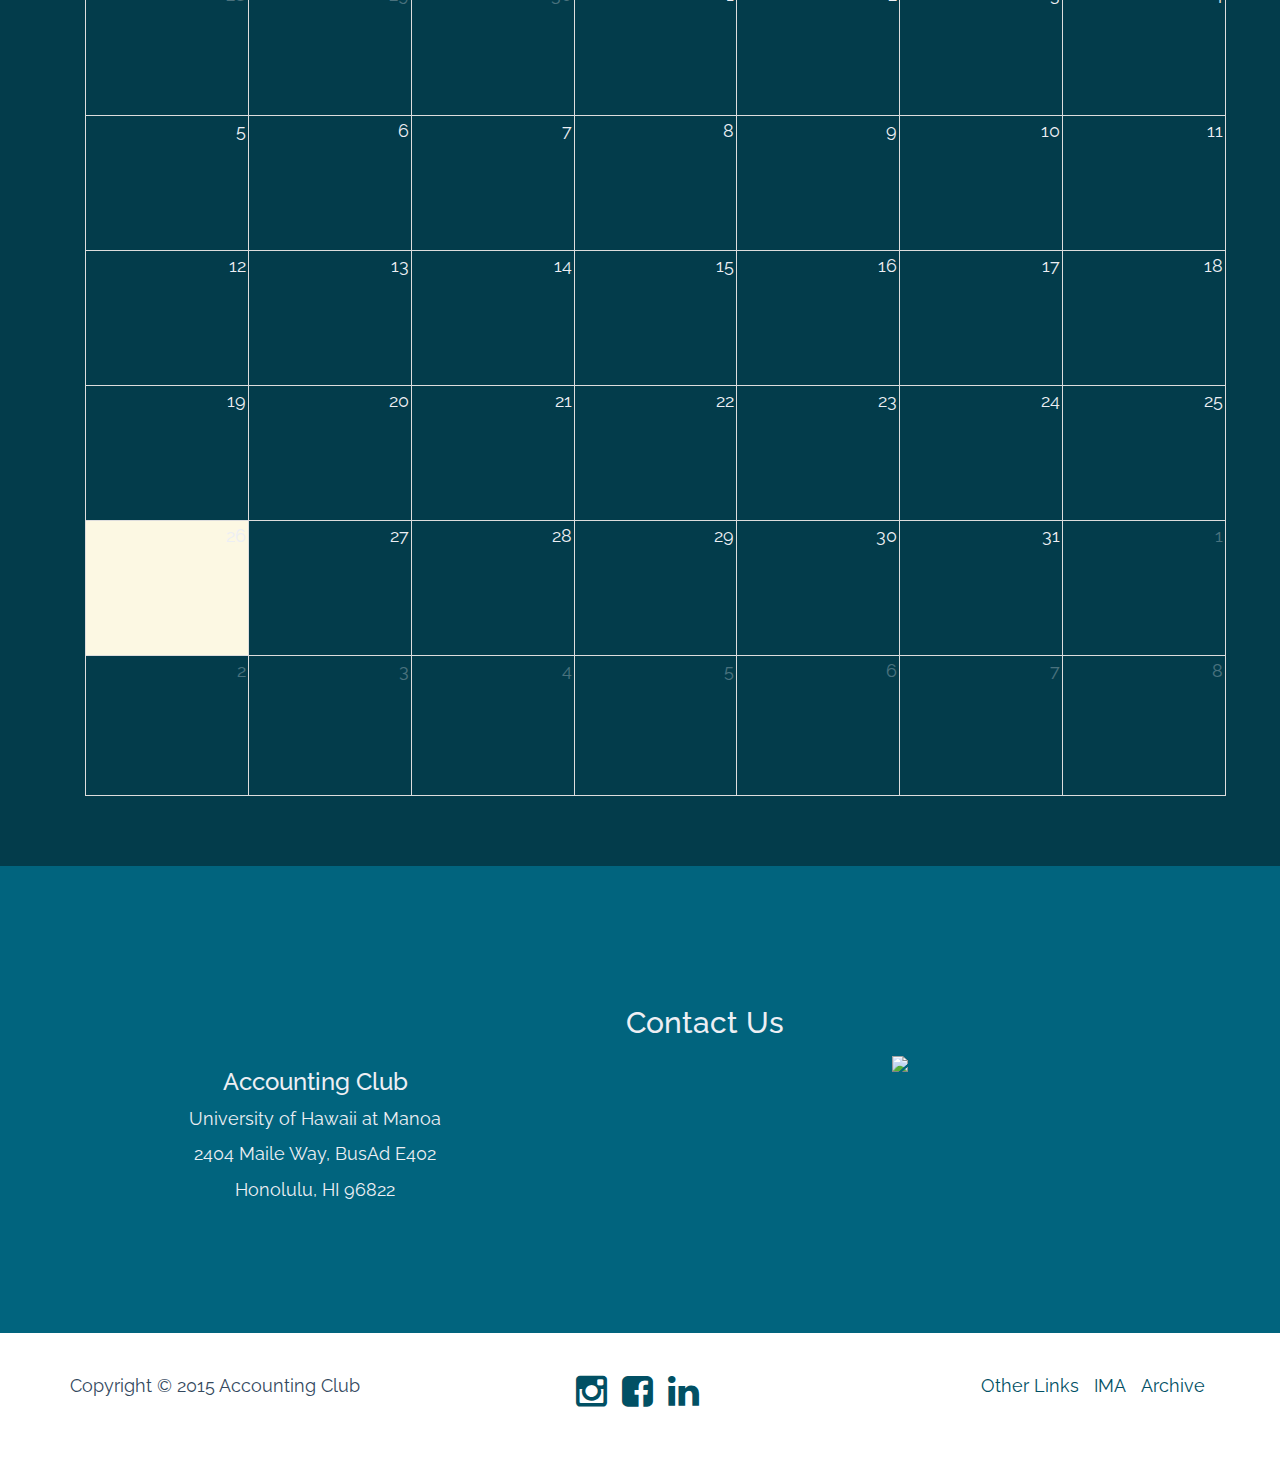
==== commit 4850262e: "Add wrapper for membership content and about us content" ====
--- a/index.html
+++ b/index.html
@@ -35,18 +35,17 @@
 		<link href="css/font-awesome/css/font-awesome.min.css" rel="stylesheet">
 		<link href="css/bootstrap.min.css" rel="stylesheet" >
 		<link href="css/styling.css" rel="stylesheet">
-		<link href="css/padding.css" rel="stylesheet">
+		<link href='http://fonts.googleapis.com/css?family=Raleway' rel='stylesheet' type='text/css'>
 		<!--Added-->
 		<script src="//ajax.googleapis.com/ajax/libs/jquery/2.1.4/jquery.min.js"></script>
 		<!--Added-->
 		<script src="js/main.js"></script>
-		<!--Added-->
+
 		<!-- Full Cal -->
 		<link rel='stylesheet' href='fullcalendar/fullcalendar.css' />
 		<script src='lib/jquery.min.js'></script>
 		<script src='lib/moment.min.js'></script>
 		<script src='fullcalendar/fullcalendar.js'></script>
-		<!-- Gcal-->
 		<script type='text/javascript' src='fullcalendar/gcal.js'></script>
 	</head>
 
@@ -483,27 +482,33 @@
 				<div class="row">
 					<div class ="col-sm-4 text-center">
 						<!-- Should be an Icon not a picture-->
-						<i class="fa fa-university fa-4x"></i>
-						<h3>Network</h3>
-						<p>
-							Everyone you meet in an internship is a potential contact for your network and someone you can call upon for advice and referrals when you are job-hunting.
-						</p>
+						<div class="membership-content">
+							<i class="fa fa-university fa-4x"></i>
+							<h3>Network</h3>
+							<p>
+								Everyone you meet in an internship is a potential contact for your network and someone you can call upon for advice and referrals when you are job-hunting.
+							</p>
+						</div>
 					</div>
 					<div class ="col-sm-4 text-center">
 						<!-- Should be an Icon not a picture-->
-						<i class="fa fa-user-plus fa-4x"></i>
-						<h3>Experience</h3>
-						<p>
-							You'll gain valuable understanding of your major field and be better able to grasp how your coursework is preparing you to enter your chosen career
-						</p>
+						<div class="membership-content">
+							<i class="fa fa-user-plus fa-4x"></i>
+							<h3>Experience</h3>
+							<p>
+								You'll gain valuable understanding of your major field and be better able to grasp how your coursework is preparing you to enter your chosen career
+							</p>
+						</div>
 					</div>
 					<div class ="col-sm-4 text-center">
 						<!-- Should be an Icon not a picture-->
-						<i class="fa fa-users fa-4x"></i>
-						<h3>Community</h3>
-						<p>
-							Gain life long friendships with fellow members going into the same field as you.  Many members of the club end up as colleges in the workplace.
-						</p>
+						<div class="membership-content">
+							<i class="fa fa-users fa-4x"></i>
+							<h3>Community</h3>
+							<p>
+								Gain life long friendships with fellow members going into the same field as you.  Many members of the club end up as colleges in the workplace.
+							</p>
+						</div>
 					</div>
 				</div>
 				<div class="row">
--- a/css/styling.css
+++ b/css/styling.css
@@ -1,16 +1,22 @@
 body {
   font-family: 'Raleway', sans-serif;
   font-size: 18px;
+}
+body a {
+  color: #015064;
 }
 body a:hover {
   text-decoration: none;
 }
 body nav.navbar {
-  padding: 10px 10px;
+  padding: 5px 10px;
 }
 body section#about {
   padding: 100px 70px 120px 70px;
   color: #34495e;
+}
+body section#about #about-us-content {
+  padding: 10px 100px 50px 100px;
 }
 body section#president-blurb {
   padding: 70px 70px;
@@ -28,6 +34,9 @@
 body section#membership {
   padding: 120px 120px;
   color: #34495e;
+}
+body section#membership .membership-content {
+  padding: 50px;
 }
 body section#events {
   padding: 70px 70px;
@@ -56,7 +65,3 @@
   width: 1000px;
   padding: 0px;
 }
-body #about-us-content {
-  padding-left: 100px;
-  padding-right: 100px;
-}
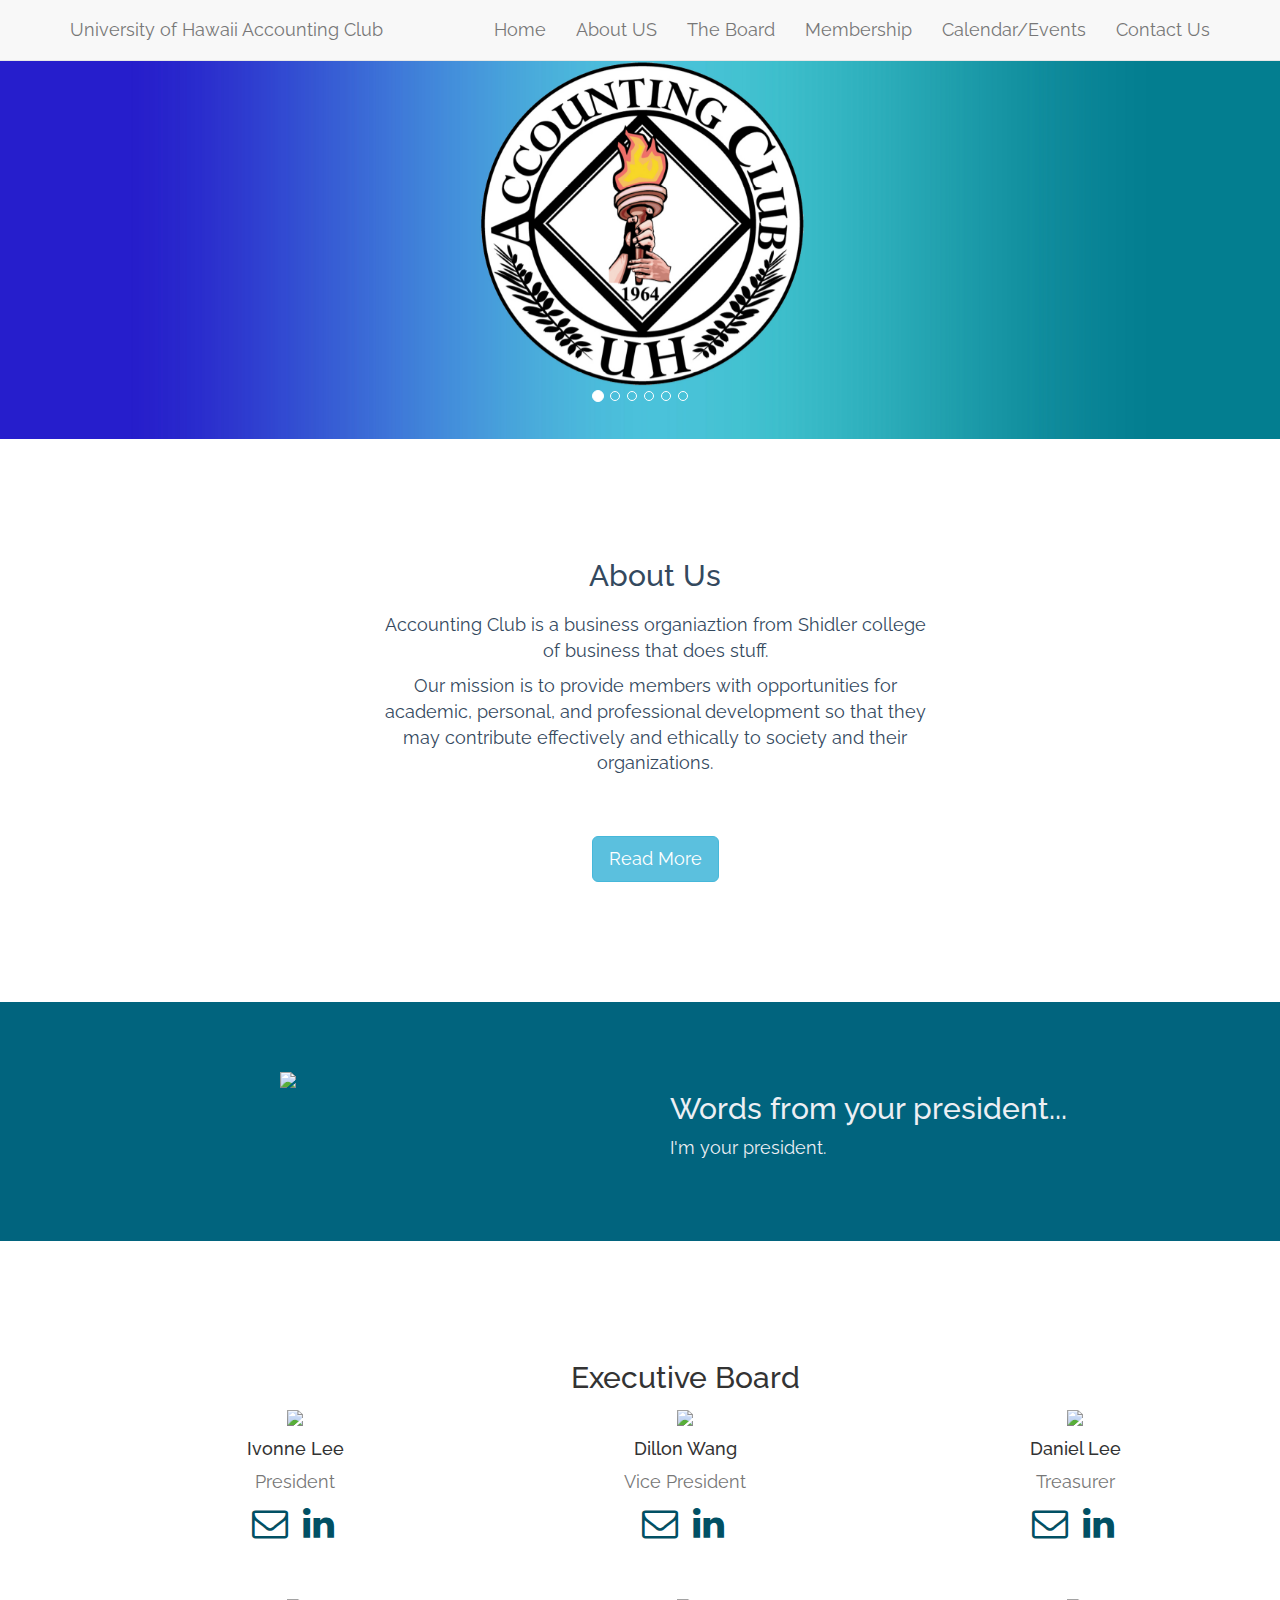
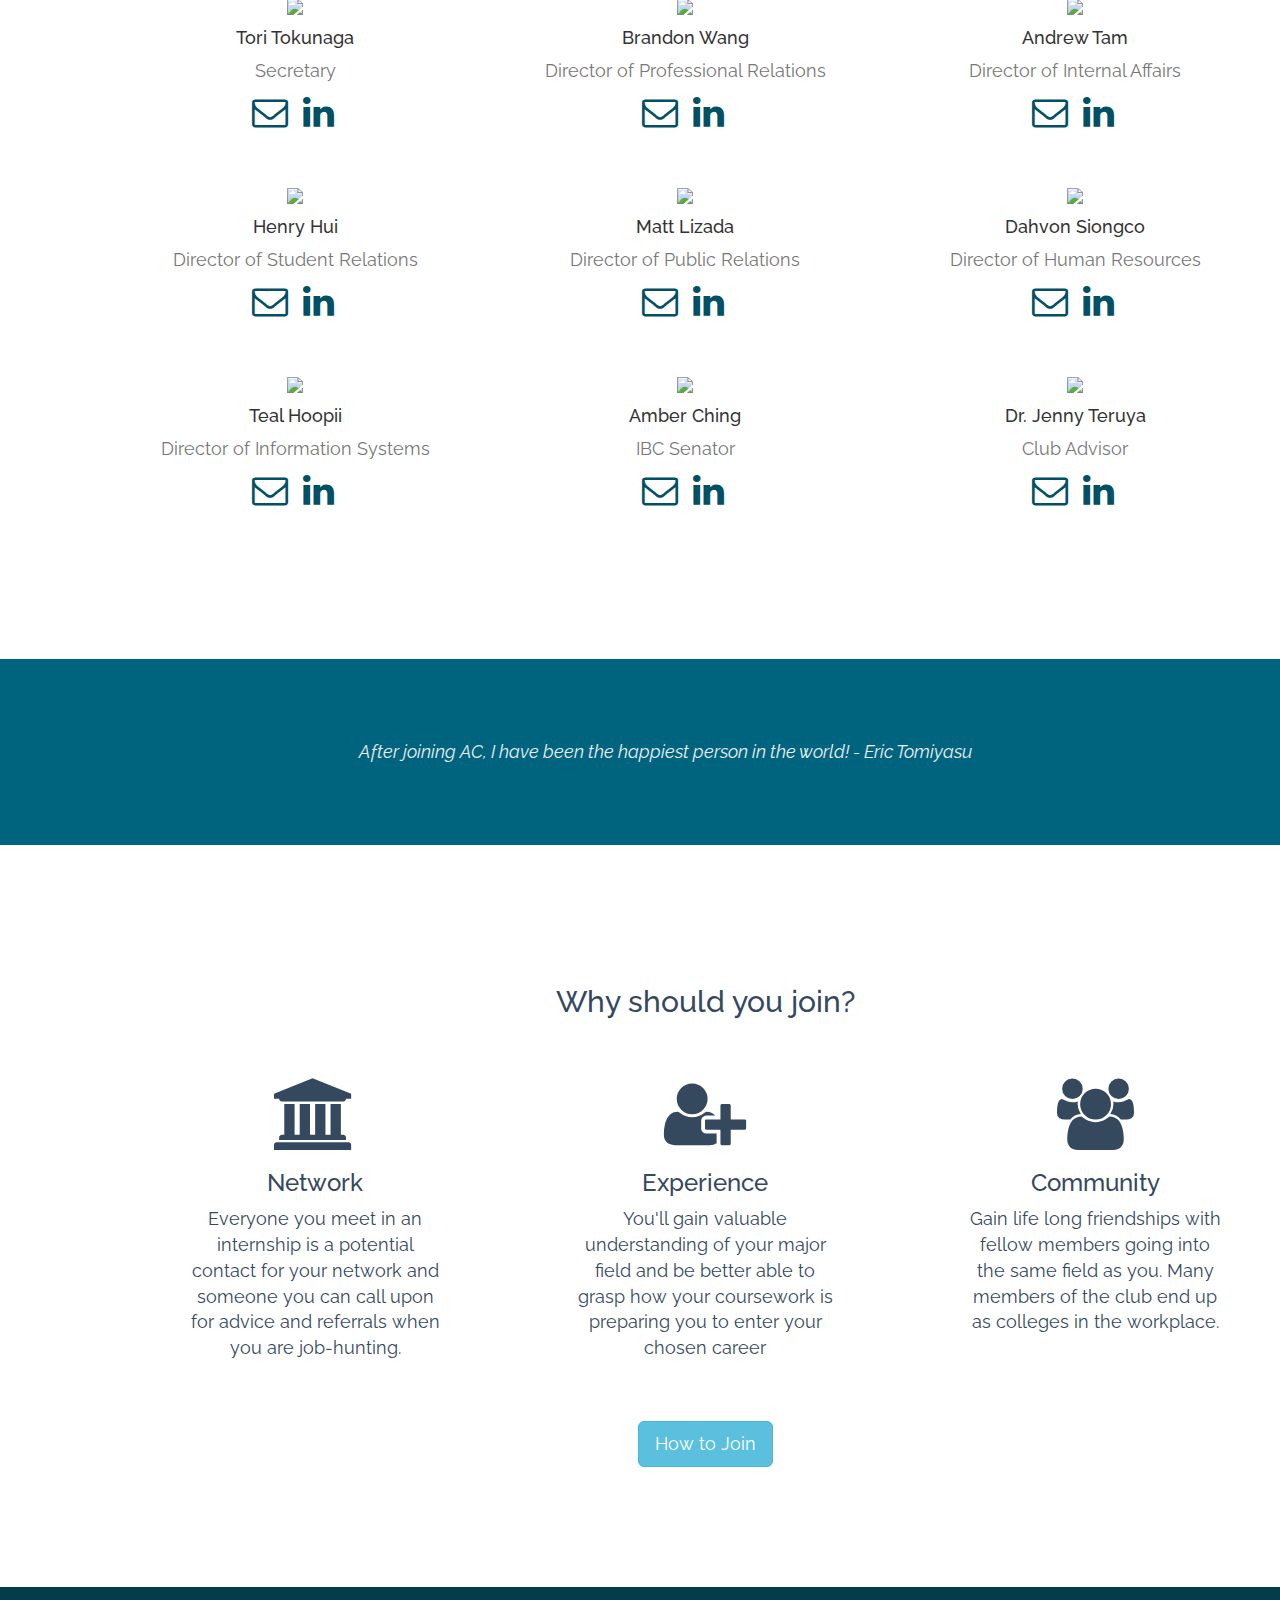
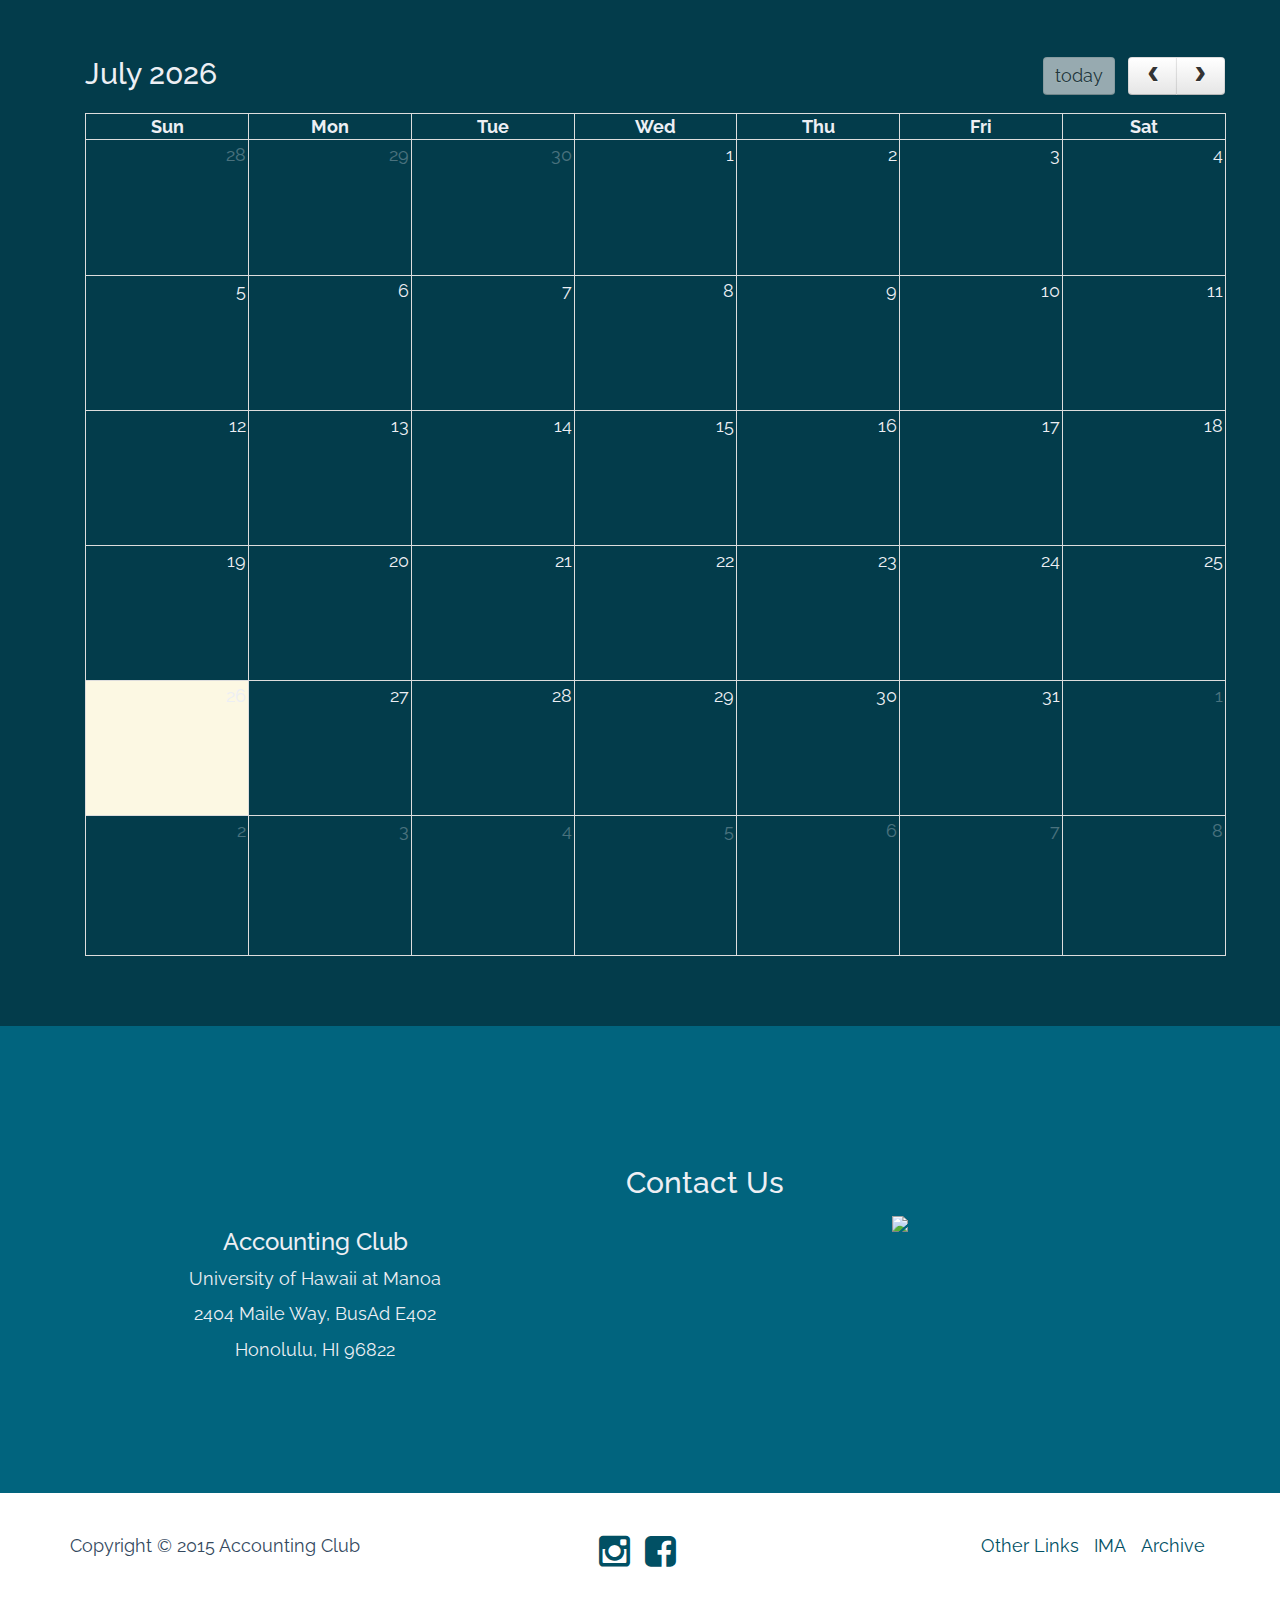
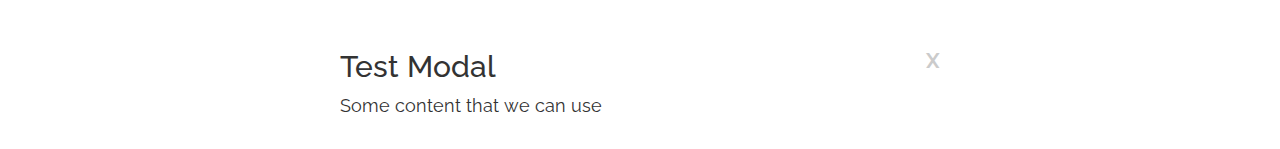
==== commit a6bc35b6: "Comment out about us modal (for redesign)" ====
--- a/index.html
+++ b/index.html
@@ -208,7 +208,7 @@
 				</div>
 				<div class="row">
 					<div class="col-lg-8 col-lg-offset-2 text-center">
-						<a class="btn btn-info btn-lg" data-toggle="modal" data-target="#about-modal">Read More</a>
+						<a class="btn btn-info btn-lg" href="#about-modal">Read More</a>
 					</div>
 				</div>
 			</div>
@@ -256,190 +256,214 @@
 				</div>
 				<div class ="row">
 					<div class ="col-sm-4 text-center">
-						<img src="http://placehold.it/200x250" />
-						<h4>Ivonne Lee</h4>
-						<p class="text-muted">
-							President
-						</p>
-						<ul class="list-inline social-buttons">
-							<li>
-								<a href="#"><i class="fa fa-envelope-o fa-2x"></i></a>
-							</li>
-							<li>
-								<a href="#"><i class="fa fa-linkedin fa-2x"></i></a>
-							</li>
-						</ul>
-					</div>
-					<div class ="col-sm-4 text-center">
-						<img src="http://placehold.it/200x250" />
-						<h4>Dillon Wang</h4>
-						<p class="text-muted">
-							Vice President
-						</p>
-						<ul class="list-inline social-buttons">
-							<li>
-								<a href="#"><i class="fa fa-envelope-o fa-2x"></i></a>
-							</li>
-							<li>
-								<a href="#"><i class="fa fa-linkedin fa-2x"></i></a>
-							</li>
-						</ul>
-					</div>
-					<div class ="col-sm-4 text-center">
-						<img src="http://placehold.it/200x250" />
-						<h4>Daniel Lee</h4>
-						<p class="text-muted">
-							Treasurer
-						</p>
-						<ul class="list-inline social-buttons">
-							<li>
-								<a href="#"><i class="fa fa-envelope-o fa-2x"></i></a>
-							</li>
-							<li>
-								<a href="#"><i class="fa fa-linkedin fa-2x"></i></a>
-							</li>
-						</ul>
+						<div class="board-container">
+							<img src="http://placehold.it/200x250" />
+							<h4>Ivonne Lee</h4>
+							<p class="text-muted">
+								President
+							</p>
+							<ul class="list-inline social-buttons">
+								<li>
+									<a href="#"><i class="fa fa-envelope-o fa-2x"></i></a>
+								</li>
+								<li>
+									<a href="#"><i class="fa fa-linkedin fa-2x"></i></a>
+								</li>
+							</ul>
+						</div>
+					</div>
+					<div class ="col-sm-4 text-center">
+						<div class="board-container">
+							<img src="http://placehold.it/200x250" />
+							<h4>Dillon Wang</h4>
+							<p class="text-muted">
+								Vice President
+							</p>
+							<ul class="list-inline social-buttons">
+								<li>
+									<a href="#"><i class="fa fa-envelope-o fa-2x"></i></a>
+								</li>
+								<li>
+									<a href="#"><i class="fa fa-linkedin fa-2x"></i></a>
+								</li>
+							</ul>
+						</div>
+					</div>
+					<div class ="col-sm-4 text-center">
+						<div class="board-container">
+							<img src="http://placehold.it/200x250" />
+							<h4>Daniel Lee</h4>
+							<p class="text-muted">
+								Treasurer
+							</p>
+							<ul class="list-inline social-buttons">
+								<li>
+									<a href="#"><i class="fa fa-envelope-o fa-2x"></i></a>
+								</li>
+								<li>
+									<a href="#"><i class="fa fa-linkedin fa-2x"></i></a>
+								</li>
+							</ul>
+						</div>
 					</div>
 				</div>
 				<div class ="row">
 					<div class ="col-sm-4 text-center">
-						<img src="http://placehold.it/200x250" />
-						<h4>Tori Tokunaga</h4>
-						<p class="text-muted">
-							Secretary
-						</p>
-						<ul class="list-inline social-buttons">
-							<li>
-								<a href="#"><i class="fa fa-envelope-o fa-2x"></i></a>
-							</li>
-							<li>
-								<a href="#"><i class="fa fa-linkedin fa-2x"></i></a>
-							</li>
-						</ul>
-					</div>
-					<div class ="col-sm-4 text-center">
-						<img src="http://placehold.it/200x250" />
-						<h4>Brandon Wang</h4>
-						<p class="text-muted">
-							Director of Professional Relations
-						</p>
-						<ul class="list-inline social-buttons">
-							<li>
-								<a href="#"><i class="fa fa-envelope-o fa-2x"></i></a>
-							</li>
-							<li>
-								<a href="#"><i class="fa fa-linkedin fa-2x"></i></a>
-							</li>
-						</ul>
-					</div>
-					<div class ="col-sm-4 text-center">
-						<img src="http://placehold.it/200x250" />
-						<h4>Andrew Tam</h4>
-						<p class="text-muted">
-							Director of Internal Affairs
-						</p>
-						<ul class="list-inline social-buttons">
-							<li>
-								<a href="#"><i class="fa fa-envelope-o fa-2x"></i></a>
-							</li>
-							<li>
-								<a href="#"><i class="fa fa-linkedin fa-2x"></i></a>
-							</li>
-						</ul>
+						<div class="board-container">
+							<img src="http://placehold.it/200x250" />
+							<h4>Tori Tokunaga</h4>
+							<p class="text-muted">
+								Secretary
+							</p>
+							<ul class="list-inline social-buttons">
+								<li>
+									<a href="#"><i class="fa fa-envelope-o fa-2x"></i></a>
+								</li>
+								<li>
+									<a href="#"><i class="fa fa-linkedin fa-2x"></i></a>
+								</li>
+							</ul>
+						</div>
+					</div>
+					<div class ="col-sm-4 text-center">
+						<div class="board-container">
+							<img src="http://placehold.it/200x250" />
+							<h4>Brandon Wang</h4>
+							<p class="text-muted">
+								Director of Professional Relations
+							</p>
+							<ul class="list-inline social-buttons">
+								<li>
+									<a href="#"><i class="fa fa-envelope-o fa-2x"></i></a>
+								</li>
+								<li>
+									<a href="#"><i class="fa fa-linkedin fa-2x"></i></a>
+								</li>
+							</ul>
+						</div>
+					</div>
+					<div class ="col-sm-4 text-center">
+						<div class="board-container">
+							<img src="http://placehold.it/200x250" />
+							<h4>Andrew Tam</h4>
+							<p class="text-muted">
+								Director of Internal Affairs
+							</p>
+							<ul class="list-inline social-buttons">
+								<li>
+									<a href="#"><i class="fa fa-envelope-o fa-2x"></i></a>
+								</li>
+								<li>
+									<a href="#"><i class="fa fa-linkedin fa-2x"></i></a>
+								</li>
+							</ul>
+						</div>
 					</div>
 				</div>
 				<div class ="row">
 					<div class ="col-sm-4 text-center">
-						<img src="http://placehold.it/200x250" />
-						<h4>Henry Hui</h4>
-						<p class="text-muted">
-							Director of Student Relations
-						</p>
-						<ul class="list-inline social-buttons">
-							<li>
-								<a href="#"><i class="fa fa-envelope-o fa-2x"></i></a>
-							</li>
-							<li>
-								<a href="#"><i class="fa fa-linkedin fa-2x"></i></a>
-							</li>
-						</ul>
-					</div>
-					<div class ="col-sm-4 text-center">
-						<img src="http://placehold.it/200x250" />
-						<h4>Matt Lizada</h4>
-						<p class="text-muted">
-							Director of Public Relations
-						</p>
-						<ul class="list-inline social-buttons">
-							<li>
-								<a href="#"><i class="fa fa-envelope-o fa-2x"></i></a>
-							</li>
-							<li>
-								<a href="#"><i class="fa fa-linkedin fa-2x"></i></a>
-							</li>
-						</ul>
-					</div>
-					<div class ="col-sm-4 text-center">
-						<img src="http://placehold.it/200x250" />
-						<h4>Dahvon Siongco</h4>
-						<p class="text-muted">
-							Director of Human Resources
-						</p>
-						<ul class="list-inline social-buttons">
-							<li>
-								<a href="#"><i class="fa fa-envelope-o fa-2x"></i></a>
-							</li>
-							<li>
-								<a href="#"><i class="fa fa-linkedin fa-2x"></i></a>
-							</li>
-						</ul>
+						<div class="board-container">
+							<img src="http://placehold.it/200x250" />
+							<h4>Henry Hui</h4>
+							<p class="text-muted">
+								Director of Student Relations
+							</p>
+							<ul class="list-inline social-buttons">
+								<li>
+									<a href="#"><i class="fa fa-envelope-o fa-2x"></i></a>
+								</li>
+								<li>
+									<a href="#"><i class="fa fa-linkedin fa-2x"></i></a>
+								</li>
+							</ul>
+						</div>
+					</div>
+					<div class ="col-sm-4 text-center">
+						<div class="board-container">
+							<img src="http://placehold.it/200x250" />
+							<h4>Matt Lizada</h4>
+							<p class="text-muted">
+								Director of Public Relations
+							</p>
+							<ul class="list-inline social-buttons">
+								<li>
+									<a href="#"><i class="fa fa-envelope-o fa-2x"></i></a>
+								</li>
+								<li>
+									<a href="#"><i class="fa fa-linkedin fa-2x"></i></a>
+								</li>
+							</ul>
+						</div>
+					</div>
+					<div class ="col-sm-4 text-center">
+						<div class="board-container">
+							<img src="http://placehold.it/200x250" />
+							<h4>Dahvon Siongco</h4>
+							<p class="text-muted">
+								Director of Human Resources
+							</p>
+							<ul class="list-inline social-buttons">
+								<li>
+									<a href="#"><i class="fa fa-envelope-o fa-2x"></i></a>
+								</li>
+								<li>
+									<a href="#"><i class="fa fa-linkedin fa-2x"></i></a>
+								</li>
+							</ul>
+						</div>
 					</div>
 				</div>
 				<div class = "row">
 					<div class ="col-sm-4 text-center">
-						<img src="http://placehold.it/200x250" />
-						<h4>Teal Hoopii</h4>
-						<p class="text-muted">
-							Director of Information Systems
-						</p>
-						<ul class="list-inline social-buttons">
-							<li>
-								<a href="#"><i class="fa fa-envelope-o fa-2x"></i></a>
-							</li>
-							<li>
-								<a href="#"><i class="fa fa-linkedin fa-2x"></i></a>
-							</li>
-						</ul>
-					</div>
-					<div class ="col-sm-4 text-center">
-						<img src="http://placehold.it/200x250" />
-						<h4>Amber Ching</h4>
-						<p class="text-muted">
-							IBC Senator
-						</p>
-						<ul class="list-inline social-buttons">
-							<li>
-								<a href="#"><i class="fa fa-envelope-o fa-2x"></i></a>
-							</li>
-							<li>
-								<a href="#"><i class="fa fa-linkedin fa-2x"></i></a>
-							</li>
-						</ul>
-					</div>
-					<div class ="col-sm-4 text-center">
-						<img src="http://placehold.it/200x250" />
-						<h4>Dr. Jenny Teruya</h4>
-						<p class="text-muted">
-							Club Advisor
-						</p>
-						<ul class="list-inline social-buttons">
-							<li>
-								<a href="#"><i class="fa fa-envelope-o fa-2x"></i></a>
-							</li>
-							<li>
-								<a href="#"><i class="fa fa-linkedin fa-2x"></i></a>
-							</li>
-						</ul>
+						<div class="board-container">
+							<img src="http://placehold.it/200x250" />
+							<h4>Teal Hoopii</h4>
+							<p class="text-muted">
+								Director of Information Systems
+							</p>
+							<ul class="list-inline social-buttons">
+								<li>
+									<a href="#"><i class="fa fa-envelope-o fa-2x"></i></a>
+								</li>
+								<li>
+									<a href="#"><i class="fa fa-linkedin fa-2x"></i></a>
+								</li>
+							</ul>
+						</div>
+					</div>
+					<div class ="col-sm-4 text-center">
+						<div class="board-container">
+							<img src="http://placehold.it/200x250" />
+							<h4>Amber Ching</h4>
+							<p class="text-muted">
+								IBC Senator
+							</p>
+							<ul class="list-inline social-buttons">
+								<li>
+									<a href="#"><i class="fa fa-envelope-o fa-2x"></i></a>
+								</li>
+								<li>
+									<a href="#"><i class="fa fa-linkedin fa-2x"></i></a>
+								</li>
+							</ul>
+						</div>
+					</div>
+					<div class ="col-sm-4 text-center">
+						<div class="board-container">
+							<img src="http://placehold.it/200x250" />
+							<h4>Dr. Jenny Teruya</h4>
+							<p class="text-muted">
+								Club Advisor
+							</p>
+							<ul class="list-inline social-buttons">
+								<li>
+									<a href="#"><i class="fa fa-envelope-o fa-2x"></i></a>
+								</li>
+								<li>
+									<a href="#"><i class="fa fa-linkedin fa-2x"></i></a>
+								</li>
+							</ul>
+						</div>
 					</div>
 				</div>
 			</div>
@@ -651,9 +675,6 @@
 							<li>
 								<a href="https://www.facebook.com/acctclubuh?fref=ts"><i class="fa fa-facebook-square fa-2x"></i></a>
 							</li>
-							<li>
-								<a href="#"><i class="fa fa-linkedin fa-2x"></i></a>
-							</li>
 						</ul>
 					</div>
 					<!--These pages still need to be created-->
@@ -684,13 +705,21 @@
 		- Contact Us Modal
 		-->
 
-		<!-- Modals Have to be in Containers -->
+		<div id="about-modal" class="modal-dialog">
+			<div>
+				<a href="#close" title="Close" class="close">X</a>
+				<h2>Test Modal</h2>
+				<p>Some content that we can use</p>
+			</div>
+		</div>
+
+		<!-- Modals Have to be in Containers 
 		<div class="container">
-			<!-- About Us Modal -->
+			<!-- About Us Modal 
 			<div class="modal fade" id="about-modal" role="dialog">
 				<div class="modal-dialog">
 
-					<!-- Modal content-->
+					<!-- Modal content
 					<div class="modal-content">
 						<div class="modal-header">
 							<button type="button" class="close" data-dismiss="modal">&times;</button>
@@ -735,6 +764,7 @@
 				</div>
 			</div>
 		</div>
+	-->
 		<div class="container">
 			<!-- About Us Modal -->
 			<div class="modal fade" id="memberModal" role="dialog">
--- a/css/styling.css
+++ b/css/styling.css
@@ -25,6 +25,9 @@
 }
 body section#executiveboard {
   padding: 100px 100px;
+}
+body section#executiveboard .board-container {
+  margin-bottom: 50px;
 }
 body section#testimonials {
   padding: 80px 80px;
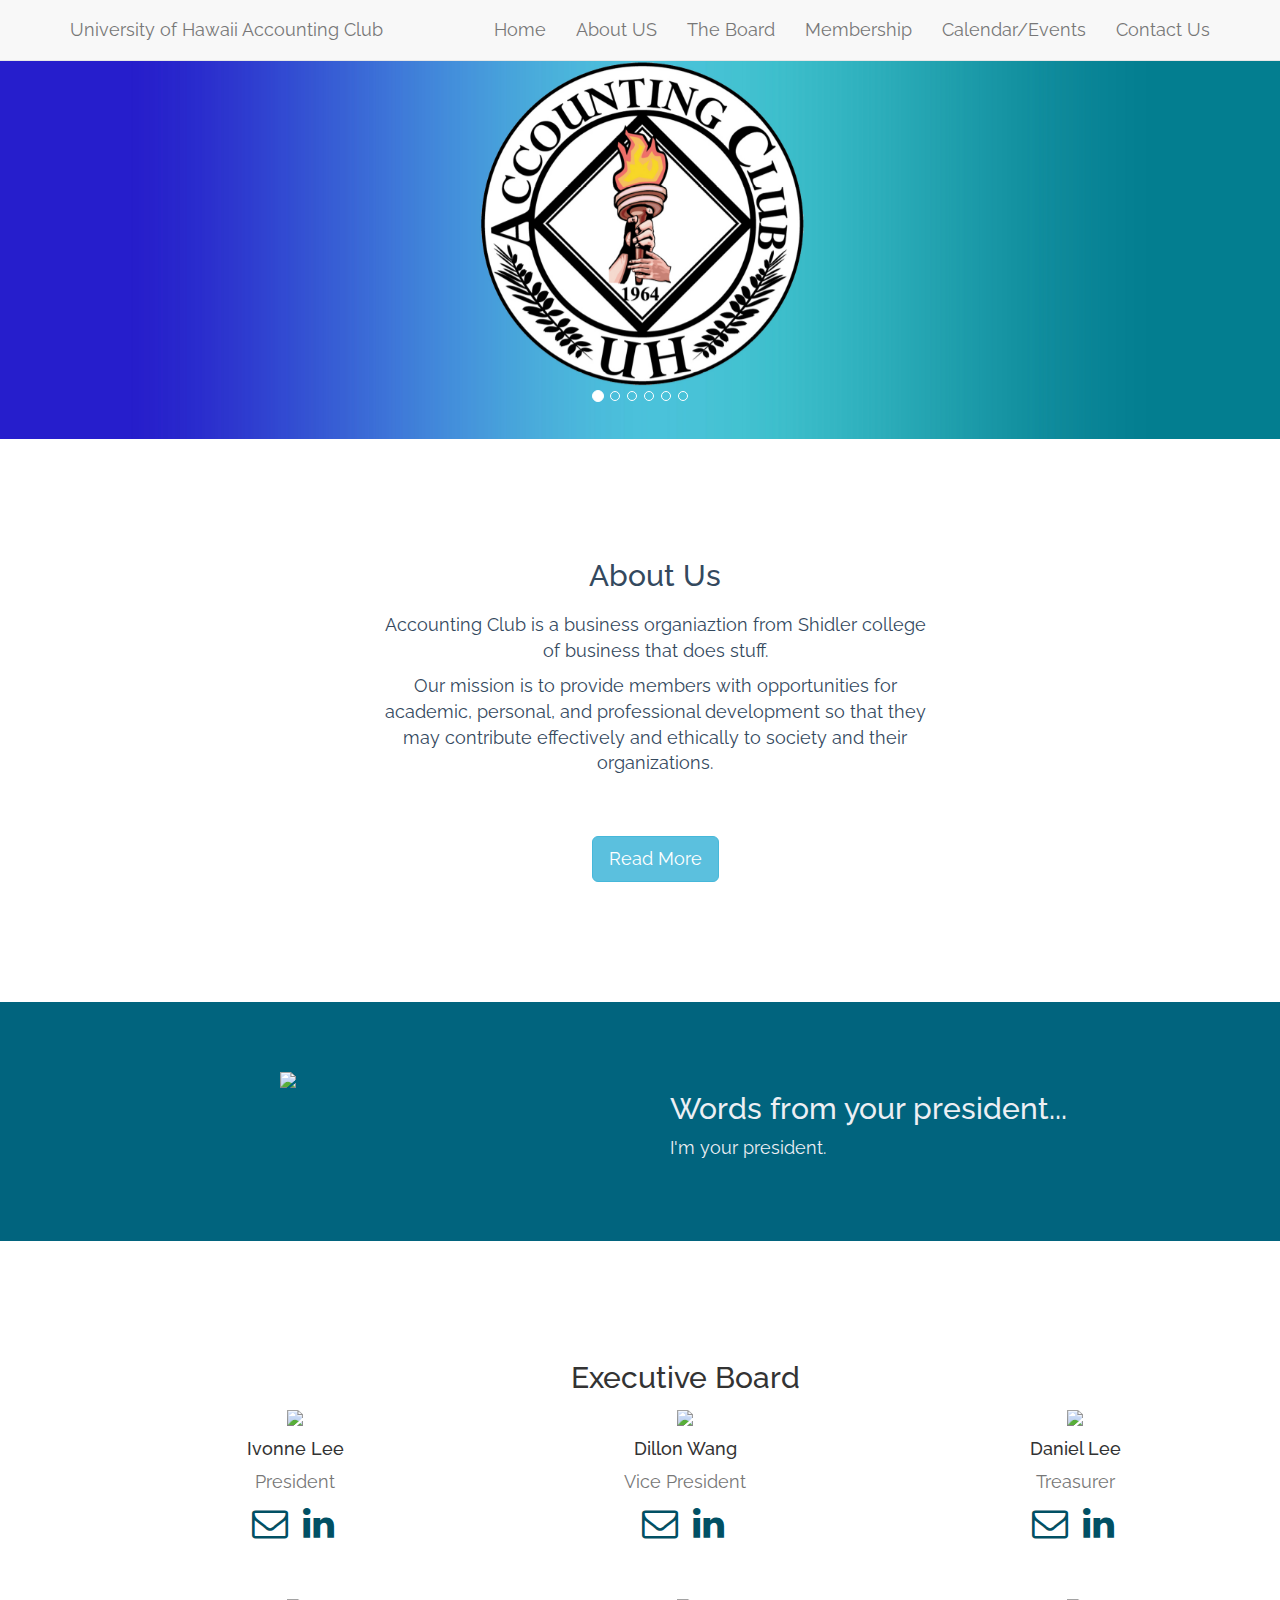
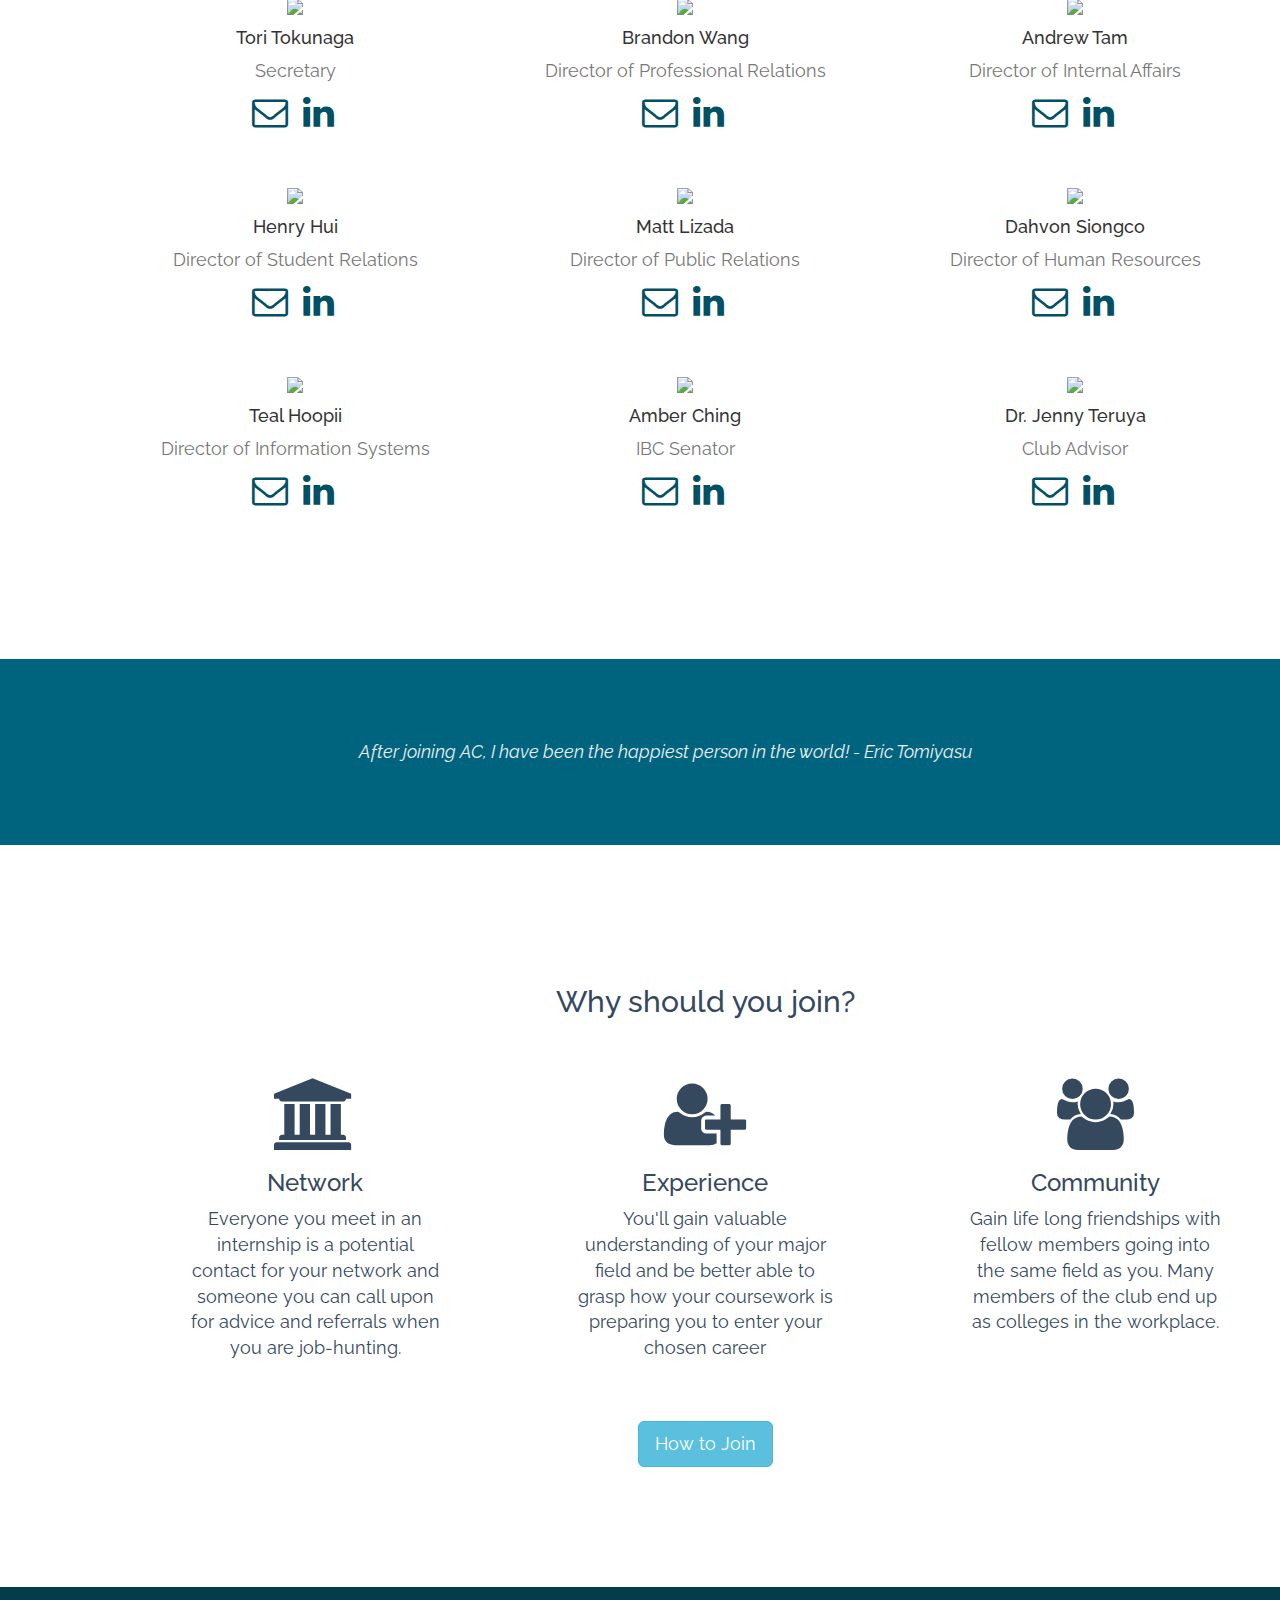
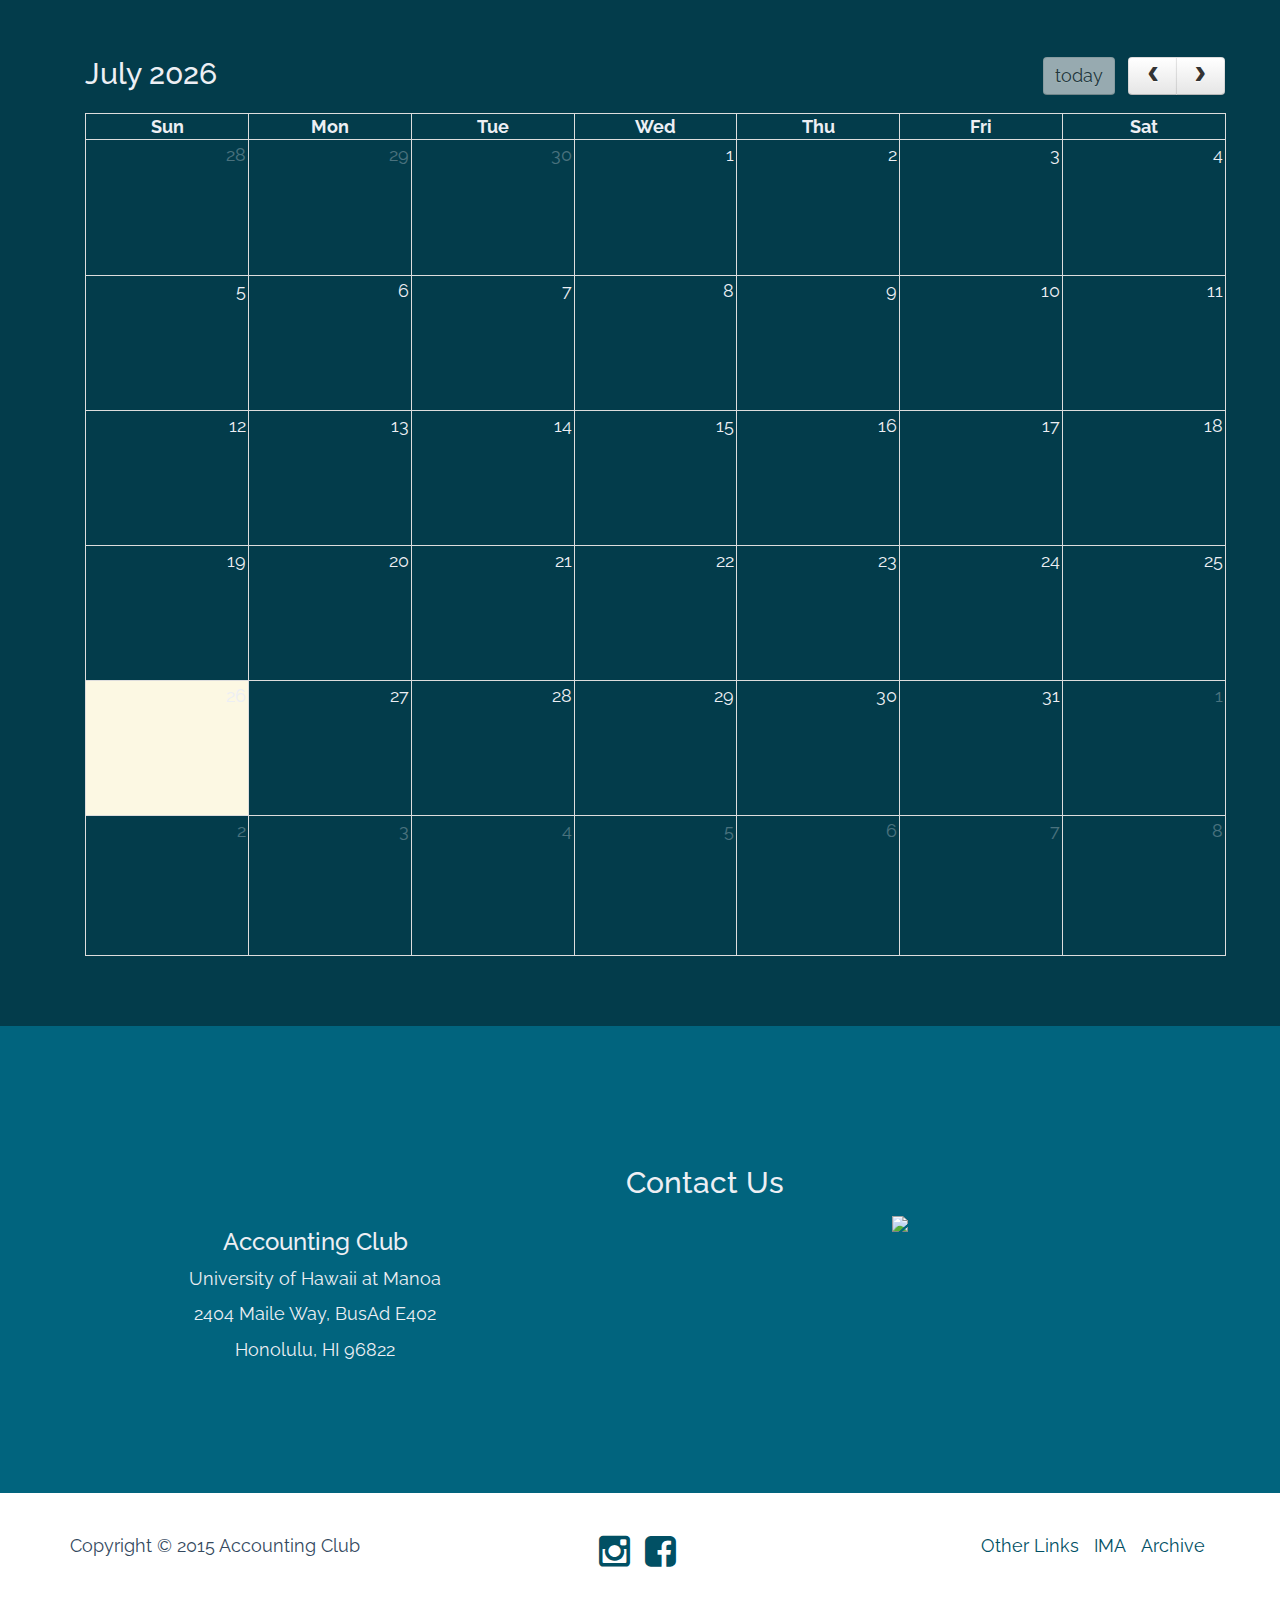
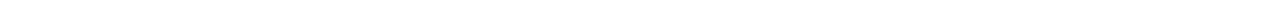
==== commit 95ff1015: "Comment out bootstrap div, add in new div for custom modal" ====
--- a/index.html
+++ b/index.html
@@ -706,7 +706,7 @@
 		-->
 
 		<div id="about-modal" class="modal-dialog">
-			<div>
+			<div class="modal-content">
 				<a href="#close" title="Close" class="close">X</a>
 				<h2>Test Modal</h2>
 				<p>Some content that we can use</p>
--- a/css/styling.css
+++ b/css/styling.css
@@ -55,16 +55,31 @@
   padding: 40px 40px;
   color: #34495e;
 }
-body .modal-content {
+body .modal-dialog {
+  position: fixed;
+  top: 0;
+  right: 0;
+  bottom: 0;
+  left: 0;
+  background: rgba(0, 0, 0, 0.8);
+  z-index: 99999;
+  display: none;
+  opacity: 1;
+  -webkit-transition: opacity 400ms ease-in;
+  -moz-transition: opacity 400ms ease-in;
+  transition: opacity 400ms ease-in;
+  pointer-events: none;
+}
+body .modal-dialog:target {
+  opacity: 1;
+  diplay: block;
+  pointer-events: auto;
+}
+body .modal-dialog .modal-content {
+  width: 400px;
   position: relative;
-  top: 100px;
-  left: -120px;
-  width: 1000px;
-  padding: 10px;
-  background-color: #edeff4;
-  color: #34495e;
+  margin: 10% auto;
+  padding: 5px 20px 13px 20px;
+  border-radius: 10px;
+  background: #fff;
 }
-body .modal-content .modal-body {
-  width: 1000px;
-  padding: 0px;
-}
